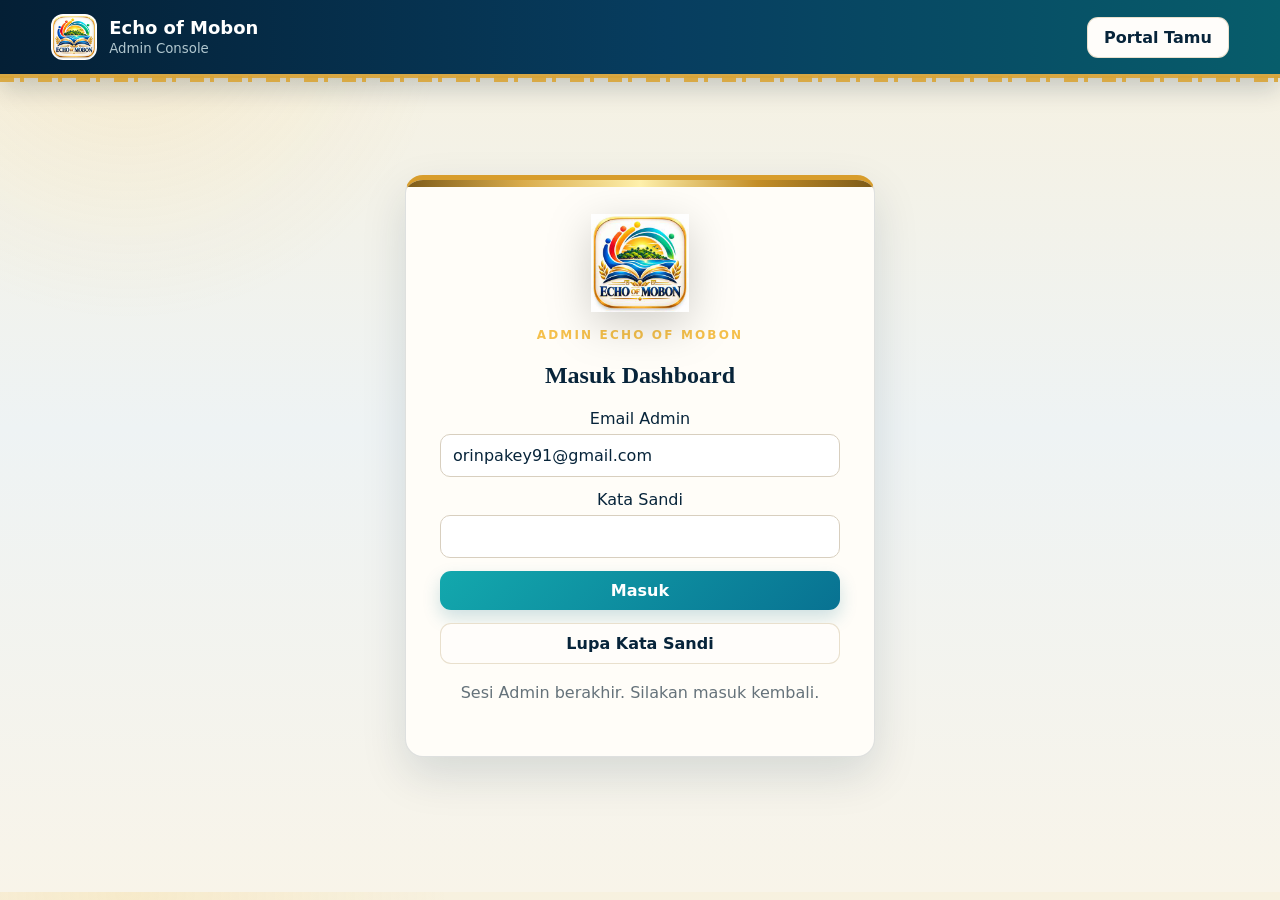
==== admin/index.html @ 7053be10 "Perbarui cache pemilih genre agar langsung berlaku setelah perbaikan proses Simpan Buku" ====
<!doctype html><html lang="id"><head><meta charset="utf-8"><meta name="viewport" content="width=device-width,initial-scale=1"><title>Admin — Echo of Mobon</title><link rel="icon" href="../assets/echo-of-mobon-logo.jpg"><link rel="stylesheet" href="../assets/style.css"><link rel="stylesheet" href="assets/admin.css?v=20261102-1"><link rel="stylesheet" href="../assets/theme-original.css?v=20261101-9"><link rel="stylesheet" href="assets/admin-fresh.css?v=20261102-1"><link rel="stylesheet" href="../assets/member-card-v2.css?v=20261102-1"><link rel="stylesheet" href="assets/operations-v2.css?v=20261102-1"><link rel="stylesheet" href="assets/admin-v3.css?v=20261105-8"><link rel="stylesheet" href="assets/library-settings-v1.css?v=20261107-2"><link rel="stylesheet" href="assets/duplicate-book-guard-v1.css?v=20261107-1"><link rel="stylesheet" href="assets/multi-genre-v1.css?v=20261108-genre1"><link rel="stylesheet" href="assets/full-book-editor-v1.css?v=20261107-1"><link rel="stylesheet" href="../assets/rack-position-v1.css?v=20261107-2"></head><body class="admin-page"><header class="topbar"><a class="brand" href="../"><img src="../assets/echo-of-mobon-logo.jpg"><div><strong>Echo of Mobon</strong><small>Admin Console</small></div></a><nav><a class="btn ghost" href="../">Portal Tamu</a><button id="logoutBtn" class="btn danger hidden">Keluar</button></nav></header><main class="container admin-main"><section id="loginCard" class="card admin-login"><img src="../assets/echo-of-mobon-logo.jpg" class="admin-login-logo"><div class="kicker gold">ADMIN ECHO OF MOBON</div><h1>Masuk Dashboard</h1><form id="loginForm" class="form"><label>Email Admin<input id="adminEmail" type="email" value="orinpakey91@gmail.com" required></label><label>Kata Sandi<input id="adminPassword" type="password" required autocomplete="current-password"></label><button class="btn primary">Masuk</button><button id="forgotPasswordBtn" class="btn ghost" type="button">Lupa Kata Sandi</button></form><p id="loginStatus" class="muted"></p></section><section id="adminApp" class="hidden"><div class="admin-head"><div><div class="kicker gold">DASHBOARD</div><h1>Echo of Mobon</h1><p class="muted">Kelola koleksi, anggota, buku tamu, peminjaman, denda, dan pengaturan aplikasi.</p></div><button id="refreshBtn" class="btn">Muat Ulang</button></div><div class="stats"><article class="card"><span>Buku Fisik</span><b id="statBooks">0</b></article><article class="card"><span>Buku Digital</span><b id="statDigital">0</b></article><article class="card"><span>Anggota</span><b id="statMembers">0</b></article><article class="card"><span>Buku Tamu</span><b id="statVisitors">0</b></article><article class="card"><span>Permohonan</span><b id="statRequests">0</b></article></div><div class="admin-tabs"><button class="tab active" data-tab="books">Buku Fisik</button><button class="tab" data-tab="digital">Buku Digital</button><button class="tab" data-tab="members">Anggota</button><button class="tab" data-tab="visitors">Buku Tamu</button><button class="tab" data-tab="requests">Peminjaman & Denda</button><button class="tab" data-tab="settings">Pengaturan</button></div><section id="tab-books" class="tab-panel"><div class="panel-head"><h2>Koleksi Buku Fisik</h2><button id="addBookBtn" class="btn primary">+ Tambah Buku</button></div><div id="booksTable" class="table-wrap"></div></section><section id="tab-digital" class="tab-panel hidden"><div class="panel-head"><h2>Buku Digital</h2><button id="addDigitalBtn" class="btn primary">+ Tambah Buku Digital</button></div><div id="digitalTable" class="table-wrap"></div></section><section id="tab-members" class="tab-panel hidden"><div class="panel-head"><h2>Data Anggota</h2></div><div id="membersTable" class="table-wrap"></div></section><section id="tab-visitors" class="tab-panel hidden"><div class="panel-head"><h2>Buku Tamu</h2></div><div id="visitorsTable" class="table-wrap"></div></section><section id="tab-requests" class="tab-panel hidden"><div class="panel-head"><h2>Permohonan, Peminjaman & Denda</h2></div><div id="requestsTable" class="table-wrap"></div></section><section id="tab-settings" class="tab-panel hidden"><div class="panel-head"><div><h2>Pengaturan Aplikasi</h2><p class="muted">Perubahan disimpan langsung ke database Echo of Mobon.</p></div></div><form id="settingsForm" class="form card" style="max-width:900px"><div class="grid2"><label>Nama Pengelola<input id="setInstitution" type="text"></label><label>Nomor Admin / WhatsApp<input id="setAdminPhone" type="text"></label></div><div class="grid2"><label>Lama Peminjaman Standar (hari)<input id="setLoanDays" type="number" min="1"></label><label>Denda Keterlambatan per Hari (Rp)<input id="setDailyFine" type="number" min="0"></label></div><label>Biaya Pengantaran (Rp)<input id="setDeliveryFee" type="number" min="0"></label><div class="grid2"><label>Kategori Buku <small class="muted">Satu kategori per baris</small><textarea id="setCategories" rows="10"></textarea></label><label>Genre Buku <small class="muted">Satu genre per baris</small><textarea id="setGenres" rows="10"></textarea></label></div><button class="btn primary" type="submit">Simpan Pengaturan</button><span id="settingsStatus" class="muted"></span></form></section></section></main><dialog id="bookDialog"><form id="bookForm" class="modal"><button class="close" type="button" data-close="bookDialog" aria-label="Tutup">×</button><h2>Tambah Buku Fisik</h2><p class="muted">📚 Sistem memeriksa buku yang sudah tersimpan agar tidak tercatat dua kali. Foto sampul, judul, atau ISBN akan dibandingkan otomatis.</p><div class="form"><section id="smartBookFormPanel" class="smart-intake-card" aria-label="Tambah foto buku untuk cek data otomatis"><div class="smart-intake-head"><div><b>📸 Tambah Foto Buku — Cek Data Otomatis</b><small>Foto sampul depan agar tulisan terbaca, atau foto barcode ISBN di belakang buku agar data lebih lengkap. Cukup foto satu kali: cover langsung muncul dan foto yang sama otomatis dibaca untuk judul, kategori, genre, dan ISBN jika dikenali. Jika teks masih samar, gunakan tombol Baca Ulang Foto Ini tanpa memotret kembali.</small></div></div><div class="smart-photo-actions"><label id="smartBookCameraBtn" class="btn primary smart-photo-trigger" for="smartBookPhoto">📸 Ambil Foto Buku<input id="smartBookPhoto" type="file" accept="image/*" capture="environment" aria-label="Foto buku dengan kamera"></label><label id="smartBookGalleryBtn" class="btn ghost smart-photo-trigger" for="smartBookGallery">🖼️ Pilih Foto dari Galeri<input id="smartBookGallery" type="file" accept="image/*" aria-label="Pilih foto buku dari galeri"></label></div><div class="smart-barcode-row"><div><label class="btn ghost" for="smartBookBarcodePhoto">▦ Foto Barcode / ISBN Belakang<input id="smartBookBarcodePhoto" type="file" accept="image/*" capture="environment" aria-label="Foto barcode ISBN di bagian belakang buku"></label></div><small>Opsional. Gunakan foto sampul depan untuk cover dan judul, lalu foto ISBN belakang untuk mengenali data penulis, penerbit, dan tahun terbit lebih akurat. Tidak perlu mengetik.</small><span id="smartBarcodeStatus" role="status" aria-live="polite">Siap membaca foto ISBN.</span></div><div class="smart-photo-preview-row"><img id="bookCoverPreview" class="smart-cover-preview hidden" alt="Foto sampul yang dipilih"><div><strong>Foto sampul buku fisik</strong><small>Sekali foto: langsung menjadi cover dan dibaca otomatis untuk mengisi data buku.</small><button id="smartBookRetry" class="btn ghost smart-retry-photo hidden" type="button" disabled>🔄 Baca Ulang Foto Ini — Tanpa Foto Lagi</button></div></div><div class="smart-intake-grid"><label>Atau masukkan ISBN (opsional)<input id="smartBookIsbn" type="text" inputmode="numeric" placeholder="Ketik ISBN 10 atau 13 digit → isi otomatis" autocomplete="off" aria-describedby="smartBookStatus"></label><div class="smart-intake-lookup"><button id="smartBookLookup" type="button" class="btn ghost">🔍 Cari Data ISBN</button></div></div><div id="smartBookStatus" class="smart-photo-status" role="status" aria-live="polite">Pilih foto di atas untuk mengisi kolom data buku secara otomatis.</div><div id="smartBookResult" class="smart-book-result hidden" aria-live="polite"></div><input type="hidden" id="bookCoverUrl"></section><label>Judul<input id="bookTitle" required placeholder="Terisi otomatis setelah foto dikenali"></label><label>Penulis<input id="bookAuthor" placeholder="Terisi otomatis jika ditemukan"></label><div class="grid2"><label>Penerbit<input id="bookPublisher" placeholder="Otomatis jika ditemukan"></label><label>Tahun Terbit<input id="bookYear" type="number" min="1000" max="2100" placeholder="Otomatis jika ditemukan"></label></div><div class="grid2"><label>ISBN<input id="bookIsbn" autocomplete="off" placeholder="Otomatis dari barcode / teks"></label><label>Kategori Buku (otomatis, bisa diubah)<select id="bookCategory"></select></label></div><div class="grid2"><label>Tingkat Pembaca<select id="bookLevel"></select></label><label>Jumlah Buku<input id="bookQty" type="number" min="1" value="1" required></label></div><label>Nomor Rak<input id="bookRack" type="number" min="1" value="1" placeholder="1"></label><label>Deskripsi<textarea id="bookDescription" placeholder="Terisi bila tersedia di database buku"></textarea></label><button class="btn primary" type="submit">Simpan Buku Fisik</button></div></form></dialog><dialog id="digitalDialog"><form id="digitalForm" class="modal"><button class="close" type="button" data-close="digitalDialog">×</button><h2>Tambah Buku Digital</h2><div class="form"><label>Judul<input id="digitalTitle" required></label><label>Penulis<input id="digitalAuthor"></label><label>Kategori<select id="digitalCategory"></select></label><label>Sinopsis / Ringkasan isi buku (opsional, membantu rekomendasi genre)<textarea id="digitalSummary" rows="3" placeholder="Ceritakan tema atau isi singkat agar genre lebih tepat"></textarea></label><label>Cover<input id="digitalCover" type="file" accept="image/*"></label><label>PDF<input id="digitalPdf" type="file" accept="application/pdf"></label><label>Atau URL Legal<input id="digitalUrl" type="url" placeholder="https://..."></label><label>Status Hak Cipta<select id="digitalCopyright"><option>Original</option><option>Public Domain</option><option>Licensed</option><option>Other</option></select></label><button class="btn primary">Simpan Buku Digital</button><p class="muted">PDF maksimal 50 MB.</p></div></form></dialog><script src="../assets/qrcode-mini.js"></script><script src="../assets/supabase-online.js?v=20261105-auth1"></script><script src="../assets/rack-sequence-v1.js?v=20261107-1"></script><script src="../assets/book-metadata.js?v=20261105-5"></script><script src="../assets/book-classifier-v1.js?v=20261107-multi2"></script><script src="../assets/book-cover-reader-v2.js?v=20261105-1"></script><script src="../assets/member-card-v2.js?v=20261102-1"></script><script src="assets/admin.js?v=20261107-fulledit1"></script><script src="assets/password-reset.js?v=20261101-2"></script><script src="assets/category-manager.js?v=20261107-1"></script><script src="assets/form-enhancer.js?v=20261108-genre1"></script><script src="assets/operations-v2.js?v=20261105-2"></script><script src="assets/admin-cover-lazy-v1.js?v=20261107-2"></script><script src="assets/member-extra.js?v=20261102-1"></script><script src="assets/smart-book-intake.js?v=20261105-12"></script><script src="assets/book-precise-read-v1.js?v=20261105-3"></script><script src="assets/physical-barcode-v1.js?v=20261107-1"></script><script src="assets/auto-taxonomy-v2.js?v=20261107-multi2"></script><script src="assets/duplicate-book-guard-v1.js?v=20261107-1"></script><script src="assets/multi-genre-v1.js?v=20261108-genre2"></script><script src="assets/rack-next-preview-v1.js?v=20261107-1"></script><script src="assets/full-book-editor-v1.js?v=20261107-3"></script><script src="assets/admin-v3.js?v=20261102-1"></script><script src="assets/eom-exam-admin-v1.js?v=20261104-2"></script></body></html>
---- assets/style.css ----
:root{--bg:#0f1720;--panel:#17212b;--panel2:#1f2c38;--text:#eef3f7;--muted:#a9b6c2;--gold:#d7b56d;--line:#30404e;--green:#2f8f6b;--red:#c95858}*{box-sizing:border-box}html{scroll-behavior:smooth}body{margin:0;font-family:Inter,system-ui,-apple-system,Segoe UI,Roboto,Arial,sans-serif;background:linear-gradient(180deg,#0b1117,#111b24 42%,#0d151d);color:var(--text)}a{color:inherit;text-decoration:none}img{max-width:100%;display:block}button,input,select,textarea{font:inherit}.container{width:min(1180px,92%);margin:auto}.topbar{position:sticky;top:0;z-index:30;display:flex;justify-content:space-between;align-items:center;padding:14px 4%;background:rgba(11,17,23,.9);backdrop-filter:blur(14px);border-bottom:1px solid rgba(215,181,109,.18)}.brand{display:flex;align-items:center;gap:12px}.brand img{width:46px;height:46px}.brand strong{display:block;font-size:18px}.brand small{color:var(--gold)}nav{display:flex;gap:8px}.btn{border:1px solid var(--line);border-radius:12px;padding:10px 16px;background:#18232e;color:var(--text);cursor:pointer;transition:.2s}.btn:hover{transform:translateY(-1px);border-color:var(--gold)}.btn.primary{background:linear-gradient(135deg,#c69a47,#e0bf76);color:#111;font-weight:700;border:0}.btn.ghost{background:transparent}.btn.danger{background:#6d2c2c;border-color:#8d3d3d}.btn.large{padding:13px 20px}.guest-hero{padding:72px 0 44px;background:radial-gradient(circle at 20% 20%,rgba(215,181,109,.16),transparent 34%),radial-gradient(circle at 80% 10%,rgba(51,112,137,.22),transparent 28%)}.guest-hero-inner{width:min(1080px,92%);margin:auto;display:grid;grid-template-columns:220px 1fr;gap:38px;align-items:center}.guest-logo{width:210px;filter:drop-shadow(0 15px 40px rgba(0,0,0,.35))}.guest-hero h1{font-size:clamp(42px,7vw,78px);line-height:.95;margin:8px 0 16px}.guest-hero p{color:#c8d1da;font-size:18px;max-width:760px}.slogan{font-family:Georgia,serif;font-style:italic;color:var(--gold)!important}.kicker{font-size:12px;font-weight:800;letter-spacing:.18em;color:#88b9c9}.kicker.gold{color:var(--gold)}.actions{display:flex;gap:10px;flex-wrap:wrap;margin-top:22px}.guest-container{padding-bottom:60px}.card{background:linear-gradient(180deg,rgba(31,44,56,.95),rgba(20,31,41,.95));border:1px solid var(--line);border-radius:18px;padding:20px;box-shadow:0 15px 40px rgba(0,0,0,.16)}.philosophy{display:grid;grid-template-columns:110px 1fr;gap:22px;margin:25px 0}.philo-logo{width:95px}.pillars{display:grid;grid-template-columns:repeat(3,1fr);gap:16px;margin:18px 0 28px}.pillars article{background:#15202a;border:1px solid var(--line);border-radius:16px;padding:20px}.pillars span{font-size:28px;color:var(--gold)}.pillars p,.muted{color:var(--muted)}.member-welcome{background:#17362e;border:1px solid #285d4e;padding:14px 18px;border-radius:14px;margin:15px 0}.section-head{display:flex;justify-content:space-between;align-items:flex-end;gap:16px;margin-top:32px}.section-head h2{margin:5px 0}.filters{display:grid;grid-template-columns:2fr 1fr 1fr;gap:10px;margin:14px 0}.filters input,.filters select,.digital-library-tools input,.digital-library-tools select,.form input,.form select,.form textarea{width:100%;background:#0e1720;border:1px solid var(--line);border-radius:10px;padding:11px 12px;color:var(--text);outline:none}.form textarea{min-height:90px;resize:vertical}.form label{display:grid;gap:6px;color:#dfe6ec}.form{display:grid;gap:13px}.grid2{display:grid;grid-template-columns:1fr 1fr;gap:12px}.book-grid{display:grid;grid-template-columns:repeat(3,1fr);gap:18px}.book-card{background:#151f29;border:1px solid var(--line);border-radius:18px;overflow:hidden}.book-cover{height:260px;background:#0b1218;position:relative;display:grid;place-items:center}.book-cover img{width:100%;height:100%;object-fit:cover}.placeholder{padding:25px;text-align:center;color:var(--gold);font-family:Georgia,serif;font-size:23px}.badge{position:absolute;left:10px;bottom:10px;background:rgba(0,0,0,.7);padding:6px 9px;border-radius:999px;font-size:12px}.book-body{padding:16px}.book-body h3{margin:0 0 6px}.chips{display:flex;gap:6px;flex-wrap:wrap;margin:10px 0}.chip{font-size:11px;padding:5px 8px;border-radius:999px;background:#22313f;border:1px solid #394b5a;color:#d8e1e8}.online-library{margin-top:50px}.digital-library-hero{display:flex;justify-content:space-between;align-items:center;gap:20px;background:linear-gradient(135deg,#1d2f3b,#283d48);border:1px solid #465b67;border-radius:20px;padding:25px}.digital-library-badge{min-width:130px;text-align:center;background:#0e1720;border-radius:16px;padding:15px}.digital-library-badge b{display:block;font-size:34px;color:var(--gold)}.digital-library-badge span{font-size:12px;color:var(--muted)}.digital-library-tools{display:grid;grid-template-columns:2fr 1fr;gap:10px;margin:14px 0}.bookshelf-frame{background:#111820;border:1px solid #3b2c1c;border-radius:18px;overflow:hidden}.bookshelf-top{padding:12px 16px;background:linear-gradient(#6f4d2c,#4e321b);display:flex;justify-content:space-between;color:#f3d8ae}.shelf-row{padding:18px 16px 0}.shelf-books{display:grid;grid-template-columns:repeat(5,1fr);gap:16px;align-items:end}.shelf-book{cursor:pointer}.book-object{position:relative}.digital-book-cover,.auto-book-cover{width:100%;aspect-ratio:2/3;border-radius:6px 9px 9px 6px;box-shadow:6px 9px 15px rgba(0,0,0,.35)}.digital-book-cover{object-fit:cover}.auto-book-cover{background:linear-gradient(160deg,var(--c1),var(--c2));padding:16px;display:flex;flex-direction:column;justify-content:space-between;color:white;border:2px solid color-mix(in srgb,var(--gold) 60%,transparent)}.auto-book-cover strong{font-family:Georgia,serif;font-size:18px}.auto-book-cover small{opacity:.8}.auto-brand{font-size:9px;letter-spacing:.15em;color:var(--gold)}.book-ribbon{position:absolute;z-index:2;right:-4px;top:10px;background:var(--gold);color:#111;padding:4px 7px;font-size:9px;font-weight:800}.shelf-book-meta{padding-top:10px}.shelf-book-meta h3{font-size:14px;margin:0 0 4px}.shelf-book-meta p,.book-meta-mini{font-size:12px;color:var(--muted);margin:0 0 5px}.shelf-read-btn{width:100%;margin-top:8px;padding:8px}.wood-shelf{height:18px;margin:14px -16px 0;background:linear-gradient(#8a5c2e,#5a3519);box-shadow:0 8px 14px rgba(0,0,0,.35)}dialog{border:0;padding:0;background:transparent;color:var(--text);max-width:min(760px,94vw)}dialog::backdrop{background:rgba(0,0,0,.72);backdrop-filter:blur(4px)}.modal{position:relative;background:#14202a;border:1px solid var(--line);border-radius:18px;padding:22px;min-width:min(560px,90vw)}.close{position:absolute;right:12px;top:10px;background:transparent;color:#fff;border:0;font-size:28px;cursor:pointer}.reader-dialog{max-width:min(1050px,96vw)}.reader-modal{min-width:min(960px,94vw)}.reader-book-head{display:grid;grid-template-columns:140px 1fr;gap:20px}.reader-screen{margin-top:18px;background:white;border-radius:12px;overflow:hidden}.reader-pdf{width:100%;height:70vh;border:0}.reader-content{color:#18202a;background:#fff;padding:30px;min-height:320px;white-space:pre-wrap;line-height:1.8}.reader-large{font-size:20px}.member-card{background:#f4efe5;color:#17202a;border-radius:16px;padding:16px}.member-card-head{display:flex;align-items:center;gap:10px;border-bottom:2px solid #b58a3c;padding-bottom:10px}.member-card-head img{width:52px}.member-card-body{display:grid;grid-template-columns:90px 1fr 160px;gap:15px;align-items:center;padding-top:16px}.member-card-photo{width:90px;height:110px;object-fit:cover;border-radius:10px}.member-photo-preview{width:100px;height:120px;object-fit:cover;border-radius:10px}.table-wrap{overflow:auto}.table-wrap table,table{width:100%;border-collapse:collapse;background:#15202a;border-radius:12px;overflow:hidden}th,td{text-align:left;padding:10px;border-bottom:1px solid var(--line);font-size:13px}.hidden{display:none!important}.empty,.digital-empty{text-align:center;color:var(--muted);padding:30px}.digital-empty{display:grid;gap:6px}@media(max-width:900px){.guest-hero-inner{grid-template-columns:1fr;text-align:center}.guest-logo{margin:auto;width:150px}.actions{justify-content:center}.pillars,.book-grid{grid-template-columns:1fr 1fr}.shelf-books{grid-template-columns:repeat(3,1fr)}.filters{grid-template-columns:1fr}.reader-book-head{grid-template-columns:100px 1fr}}@media(max-width:620px){.topbar{padding:10px 4%}.brand small{display:none}.guest-hero{padding-top:45px}.guest-hero h1{font-size:44px}.philosophy{grid-template-columns:1fr}.philo-logo{display:none}.pillars,.book-grid,.digital-library-tools,.grid2{grid-template-columns:1fr}.shelf-books{grid-template-columns:repeat(2,1fr)}.bookshelf-top small{display:none}.digital-library-hero{align-items:flex-start}.modal{min-width:92vw;padding:18px}.reader-modal{min-width:94vw}.reader-book-head{grid-template-columns:1fr}.reader-cover-wrap{max-width:150px}.member-card-body{grid-template-columns:70px 1fr}.member-card-body canvas{grid-column:1/-1;margin:auto}}
---- admin/assets/admin.css ----
.admin-main{padding:42px 0 80px}.admin-login{width:min(470px,94%);margin:55px auto;text-align:center;padding:34px!important;position:relative;overflow:hidden}.admin-login:before{content:"";position:absolute;inset:0 0 auto;height:7px;background:linear-gradient(90deg,#7d5b19,#d9ac4c,#fff1ad,#c38e28,#7d5b19)}.admin-login-logo{width:98px;margin:0 auto 16px;filter:drop-shadow(0 12px 22px rgba(0,0,0,.18))}.admin-head{display:flex;justify-content:space-between;gap:18px;align-items:flex-end;margin-bottom:22px;padding:26px 28px;border-radius:22px;background:radial-gradient(circle at 92% 10%,rgba(245,192,75,.22),transparent 26%),linear-gradient(135deg,#052843,#0b6070 68%,#07334e);border:1px solid rgba(218,173,76,.45);box-shadow:0 20px 45px rgba(5,40,67,.18);position:relative;overflow:hidden}.admin-head:after{content:"ΜΟΒΟΝ • ECHO • LITERASI";position:absolute;right:22px;bottom:9px;font:600 9px/1 Georgia,serif;letter-spacing:.28em;color:rgba(255,231,164,.38)}.admin-head h1{margin:5px 0;color:#fff;font-size:clamp(2rem,4vw,3.2rem)}.admin-head p{color:#d8e5e9}.admin-head .kicker{letter-spacing:.18em}.admin-head .btn{box-shadow:0 8px 20px rgba(0,0,0,.18)}.stats{display:grid;grid-template-columns:repeat(5,1fr);gap:14px;margin:18px 0 24px}.admin-page .stats article.card{display:grid;gap:8px;padding:18px 18px 17px!important;border-radius:18px!important;border:1px solid rgba(188,141,45,.28)!important;position:relative;overflow:hidden;background:linear-gradient(180deg,#fffefa,#fff8e8)!important;box-shadow:0 14px 32px rgba(5,40,67,.09)!important}.admin-page .stats article.card:before{content:"";position:absolute;left:0;top:0;bottom:0;width:4px;background:linear-gradient(#f0cc75,#9d6c17)}.stats span{color:#6b7479;font-size:12px;text-transform:uppercase;letter-spacing:.08em}.admin-page .stats b{font-size:34px;color:#8a641d!important;font-family:Georgia,"Times New Roman",serif}.admin-page .admin-tabs{display:flex;gap:9px;flex-wrap:wrap;margin:27px 0 18px;padding:12px;background:linear-gradient(180deg,#fffef9,#f6edda);border:1px solid rgba(160,114,27,.2)!important;border-radius:18px;box-shadow:0 10px 28px rgba(5,40,67,.07)}.admin-page .admin-tabs .tab{border:1px solid rgba(8,65,94,.13)!important;background:#fff!important;color:#274554!important;padding:11px 16px;border-radius:12px;cursor:pointer;font-weight:800;transition:.2s ease}.admin-page .admin-tabs .tab:hover{transform:translateY(-1px);border-color:#c99a3f!important;box-shadow:0 7px 16px rgba(169,119,27,.12)}.admin-page .admin-tabs .tab.active{background:linear-gradient(135deg,#f3d47e,#b57c1d)!important;color:#2a1a00!important;border-color:transparent!important;box-shadow:0 9px 20px rgba(165,113,24,.22)}.admin-page .tab-panel{background:linear-gradient(180deg,#fffefa,#fff)!important;border:1px solid rgba(159,114,30,.22)!important;border-radius:22px;padding:22px;box-shadow:0 16px 38px rgba(5,40,67,.08);position:relative}.admin-page .tab-panel:before{content:"";position:absolute;left:22px;right:22px;top:0;height:3px;background:linear-gradient(90deg,transparent,#d5a74a,#f5db91,#d5a74a,transparent);border-radius:99px}.panel-head{display:flex;justify-content:space-between;align-items:center;gap:12px;margin-bottom:18px}.panel-head h2{margin:0;color:#073b58}.admin-page .panel-head .btn{white-space:nowrap}.admin-page table{border-radius:14px;overflow:hidden;border:1px solid #e6dcc9}.admin-page th{background:linear-gradient(180deg,#efe1bb,#e2c98c)!important;color:#39280d;font-size:12px;text-transform:uppercase;letter-spacing:.04em}.admin-page td{background:#fffefb}.admin-page tr:nth-child(even) td{background:#fcf8ef}.admin-page tr:hover td{background:#fff5d8}.admin-page table button{white-space:nowrap}.admin-page small{color:var(--muted)}.admin-page .btn{transition:.2s ease}.admin-page .btn:hover{transform:translateY(-1px)}.admin-page .btn.primary{background:linear-gradient(135deg,#f0cf73,#b97818)!important;color:#2c1900!important;box-shadow:0 8px 18px rgba(174,119,26,.18)}.admin-page .btn.danger{background:linear-gradient(135deg,#a83e36,#7e2f2b)!important}.admin-page .btn.ghost{background:#fffdfa!important;border:1px solid rgba(145,104,28,.2)!important}.report-actions{display:flex;gap:8px;flex-wrap:wrap}.admin-delete-btn{margin-left:5px}.taxonomy-panel{min-height:420px}.taxonomy-heading{padding-bottom:6px;border-bottom:1px solid #eee2ca}.taxonomy-grid{display:grid;grid-template-columns:1fr 1fr;gap:18px;margin-top:18px}.taxonomy-card{position:relative;overflow:hidden;border:1px solid rgba(162,116,29,.24);border-radius:22px;padding:22px;background:radial-gradient(circle at 100% 0,rgba(227,182,80,.14),transparent 28%),linear-gradient(180deg,#fffdf6,#fff);box-shadow:0 14px 34px rgba(5,40,67,.08)}.taxonomy-card:before{content:"";position:absolute;left:0;right:0;top:0;height:5px;background:linear-gradient(90deg,#614317,#d7aa4d,#f5da8c,#a26f19)}.taxonomy-icon{position:absolute;right:18px;top:10px;font:700 56px/1 Georgia,serif;color:rgba(159,110,22,.11)}.taxonomy-icon.egypt{font-family:serif;font-size:48px}.taxonomy-card-head{display:flex;align-items:center;justify-content:space-between;gap:12px;margin-bottom:14px}.taxonomy-card-head h3{margin:2px 0 0;color:#073b58;font-size:23px}.taxonomy-card-head b{display:grid;place-items:center;min-width:46px;height:46px;border-radius:50%;background:#073b58;color:#f5d47d;font:700 18px Georgia,serif;border:2px solid #d5aa50}.eyebrow{font-size:10px;letter-spacing:.18em;color:#9b6d1b;font-weight:900}.taxonomy-add{display:grid;grid-template-columns:1fr auto;gap:9px;margin:12px 0}.taxonomy-add input{min-width:0;background:#fff;border:1px solid #d9cfbc;border-radius:11px;padding:11px 12px;color:#102f40}.taxonomy-note{font-size:12px;color:#6b7479;margin:5px 0 13px}.taxonomy-list{display:grid;gap:8px;max-height:430px;overflow:auto;padding-right:3px}.taxonomy-item{display:flex;justify-content:space-between;align-items:center;gap:10px;border:1px solid #ece2d0;background:#fffaf0;border-radius:12px;padding:10px 11px}.taxonomy-item span{display:flex;align-items:center;gap:9px;font-weight:700;color:#244454}.taxonomy-item i{display:inline-grid;place-items:center;width:28px;height:28px;border-radius:8px;background:#073b58;color:#f0cf73;font-style:normal;font-size:10px}.taxonomy-remove{width:31px;height:31px;border-radius:50%;border:1px solid #e1b9b4;background:#fff;color:#9a3933;font-size:20px;line-height:1;cursor:pointer}.taxonomy-remove:hover{background:#9a3933;color:#fff}.taxonomy-empty{padding:20px;border:1px dashed #d7cab2;border-radius:12px;color:#7a817f;text-align:center}.taxonomy-status{margin-top:15px;padding:11px 14px;border-radius:12px;background:#f8f0de;color:#6d4b11;font-size:13px}.admin-page dialog .modal{border:1px solid rgba(168,119,27,.28)!important;border-top:6px solid #c18a2b!important;border-radius:20px!important}.admin-page .form input,.admin-page .form select,.admin-page .form textarea{border-radius:10px;border-color:#d8cfbf}.admin-page .form input:focus,.admin-page .form select:focus,.admin-page .form textarea:focus{outline:2px solid rgba(211,165,68,.25);border-color:#c59334}@media(max-width:980px){.stats{grid-template-columns:repeat(3,1fr)}.taxonomy-grid{grid-template-columns:1fr}}@media(max-width:850px){.stats{grid-template-columns:repeat(2,1fr)}.admin-head{align-items:flex-start;flex-direction:column}.admin-head:after{display:none}}@media(max-width:620px){.taxonomy-add{grid-template-columns:1fr}.taxonomy-add .btn{width:100%}.report-actions{width:100%}.report-actions .btn{flex:1}.admin-page .admin-tabs{padding:9px}.admin-page .admin-tabs .tab{flex:1 1 44%;text-align:center}.taxonomy-card{padding:18px}}@media(max-width:520px){.stats{grid-template-columns:1fr 1fr}.stats b{font-size:26px}.admin-page .tab-panel{padding:14px}.panel-head{align-items:flex-start;flex-direction:column}.admin-head{padding:21px}.admin-page .admin-tabs .tab{font-size:12px;padding:10px}.taxonomy-card-head h3{font-size:20px}}
---- assets/theme-original.css ----
:root{--ink:#07243a;--navy:#063663;--teal:#0f8f97;--gold:#d89d2c;--gold2:#f5c04b;--paper:#fffdf8;--cream:#f6efe1;--line:rgba(7,36,58,.13);--muted:#65727a;--red:#9c4038;--shadow:0 18px 45px rgba(7,36,58,.13)}
*{box-sizing:border-box}body{background:linear-gradient(180deg,#fff,#f5efe1);color:var(--ink);font-family:Inter,system-ui,-apple-system,"Segoe UI",sans-serif}h1,h2,h3{font-family:Georgia,"Times New Roman",serif}p{color:#42535e;line-height:1.62}
.topbar{background:rgba(6,54,99,.97);color:#fff;box-shadow:0 6px 20px rgba(0,0,0,.08);border-bottom:0}.topbar.floating{position:absolute;width:100%;background:linear-gradient(180deg,rgba(5,40,67,.94),rgba(5,40,67,.55),transparent);box-shadow:none;border-bottom:0}.brand img{border-radius:12px;border:1px solid rgba(255,255,255,.4);object-fit:cover}.brand small{color:#fff;opacity:.8}.btn{border:0;border-radius:11px;font-weight:800}.btn.primary{background:linear-gradient(135deg,var(--gold2),var(--gold));color:#2c1b00}.btn.ghost{background:rgba(255,255,255,.9);border:1px solid var(--line);color:var(--ink)}.btn.danger{background:var(--red);color:#fff}.kicker{color:var(--teal)}.kicker.gold{color:var(--gold2)}
.guest-hero{min-height:610px;background:radial-gradient(circle at 50% 18%,rgba(245,192,75,.27),transparent 23%),linear-gradient(180deg,#0b6070,#052843);display:grid;place-items:center;color:#fff;padding:110px 20px 55px}.guest-hero-inner{width:min(1050px,100%);grid-template-columns:340px 1fr;gap:40px}.guest-logo{width:100%;border-radius:30px;filter:none;box-shadow:0 25px 70px rgba(0,0,0,.3)}.guest-hero h1{font-size:clamp(3rem,7vw,6rem);margin:5px 0;line-height:.95}.guest-hero p:not(.slogan){color:#dce9ee}.slogan{color:var(--gold2)!important}.guest-container{margin-top:-35px;position:relative;padding-bottom:70px}
.card{background:rgba(255,253,248,.97);border:1px solid var(--line);border-radius:18px;box-shadow:var(--shadow);color:var(--ink)}.philosophy{grid-template-columns:170px 1fr;gap:24px;padding:27px;margin:25px 0}.philo-logo{width:100%;border-radius:20px}.pillars{gap:12px}.pillars article{background:var(--navy);color:#fff;border:0;border-radius:15px;padding:20px}.pillars span,.pillars h3{color:var(--gold2)}.pillars p{color:#d8e4e7}.member-welcome{background:#eaf7f5;border:1px solid #b9ded8;color:var(--ink)}
.filters{background:rgba(255,253,248,.97);padding:11px}.filters input,.filters select,.digital-library-tools input,.digital-library-tools select,.form input,.form select,.form textarea{background:#fff;border:1px solid #cbd4d7;color:var(--ink)}.form label{color:var(--ink)}
.book-grid{grid-template-columns:repeat(4,1fr);gap:13px}.book-card{background:#fff;border:1px solid var(--line);border-radius:15px}.book-cover{background:linear-gradient(135deg,#0b6070,#052843)}.placeholder{color:var(--gold2)}.badge{background:rgba(5,40,67,.88);color:#fff}.book-body{color:var(--ink)}.book-body p{color:#42535e}.chip{background:#efe8da;border:0;color:var(--ink)}
.digital-library-section{margin-top:56px}.digital-library-hero{padding:28px 30px;border-radius:24px 24px 0 0;background:radial-gradient(circle at 88% 18%,rgba(214,169,65,.24),transparent 24%),linear-gradient(135deg,#062b47,#0b6070 70%,#07334e);color:#fff;border:1px solid rgba(255,255,255,.08)}.digital-library-hero h2{color:#fff}.digital-library-hero p{color:#dcebed}.digital-library-badge{background:rgba(255,255,255,.08);border:1px solid rgba(255,255,255,.2)}.digital-library-badge b{color:#efca6c}.digital-library-badge span{color:#fff}.digital-library-tools{padding:14px 18px;background:#eef4f4;border-left:1px solid #d9e4e5;border-right:1px solid #d9e4e5;margin:0}.bookshelf-frame{padding:26px 18px 28px;border-radius:0 0 24px 24px;background:linear-gradient(rgba(12,30,37,.86),rgba(12,30,37,.9)),repeating-linear-gradient(90deg,#6b3f1e 0 44px,#82532c 44px 88px);box-shadow:0 24px 50px rgba(5,40,67,.16)}.bookshelf-top{padding:0 8px 18px;background:transparent;color:#f5d783}.bookshelf-top small{color:#c9d6d8}.shelf-books{grid-template-columns:repeat(5,minmax(0,1fr));gap:20px;padding:6px 14px 16px}.digital-book-cover,.auto-book-cover{border-radius:5px 10px 10px 5px;box-shadow:-7px 9px 0 rgba(0,0,0,.23),0 18px 28px rgba(0,0,0,.32),inset 1px 0 rgba(255,255,255,.45)}.shelf-book-meta h3{color:#fff}.shelf-book-meta p{color:#cbd8da}.book-meta-mini{color:#9fb2b5}.shelf-read-btn{color:#062b47!important;background:#efca6c!important;border-color:#efca6c!important}.wood-shelf{height:18px;background:linear-gradient(#a4733e,#6d431f 45%,#4d2c13 55%,#774b26);box-shadow:0 8px 0 #35200f,0 17px 22px rgba(0,0,0,.4),inset 0 2px rgba(255,255,255,.18)}
dialog{color:var(--ink)}dialog::backdrop{background:rgba(0,20,34,.65);backdrop-filter:blur(3px)}.modal{background:var(--paper);border:0;color:var(--ink);box-shadow:0 30px 90px rgba(0,0,0,.3)}.close{background:#eee5d8;color:var(--ink);border-radius:50%}.reader-book-head{background:radial-gradient(circle at 90% 10%,rgba(239,202,108,.18),transparent 25%),linear-gradient(135deg,#052843,#0b6070);color:#fff}.reader-book-info h2{color:#fff}.reader-book-info p{color:#d8e5e6}.reader-screen{background:#e9eef0}.reader-content{background:#fff;color:#293940}.member-card{background:#fffdf8;color:var(--ink)}.table-wrap table,table{background:#fff;color:var(--ink)}th{background:#f2eadb}th,td{border-bottom:1px solid var(--line)}
.admin-page{background:linear-gradient(180deg,#eef3f6,#f8f4e9);color:var(--ink)}.admin-page .topbar{background:linear-gradient(90deg,#052843,#0b6070)}.admin-page .card{background:#fffdf8;color:var(--ink)}.admin-page .admin-login{border-top:5px solid var(--gold)}.admin-page .stats .card{background:#fff}.admin-page .stats .card b{color:var(--teal)}.admin-page .admin-tabs{border-bottom:1px solid var(--line)}.admin-page .tab{color:#65727a;background:transparent}.admin-page .tab.active{color:var(--ink);border-color:var(--gold);background:#fff8e9}.admin-page table{background:#fff}.admin-page th{background:#f2eadb}.admin-page .modal{background:#fffdf8}
.brand img,.guest-logo,.philo-logo,.admin-login-logo,.member-card-head img{content:normal!important;object-fit:contain!important;background:#fff!important}

/* Gold Classic: aksen Yunani/Mesir */
.admin-page{background:radial-gradient(circle at 10% 0,rgba(245,192,75,.14),transparent 22%),linear-gradient(180deg,#f7f1df,#eef3f4 48%,#f8f4e9)}
.admin-page .topbar{position:relative;background:linear-gradient(100deg,#031f35,#063663 45%,#0b6070);border-bottom:3px solid #d8a437;box-shadow:0 10px 26px rgba(3,31,53,.2)}
.admin-page .topbar:after{content:"";position:absolute;left:0;right:0;bottom:-8px;height:6px;background:repeating-linear-gradient(90deg,#d8a437 0 14px,transparent 14px 20px,#d8a437 20px 24px,transparent 24px 38px);opacity:.9}
.admin-page .admin-head h1{color:#063663;text-shadow:0 1px 0 #fff}
.admin-page .stats{grid-template-columns:repeat(5,minmax(0,1fr))}
.admin-page .stats .card{position:relative;overflow:hidden;border:1px solid rgba(190,139,39,.45);box-shadow:0 12px 28px rgba(7,36,58,.09);background:linear-gradient(145deg,#fffdf8,#f7ecd0)}
.admin-page .stats .card:before{content:"";position:absolute;inset:0 0 auto;height:4px;background:linear-gradient(90deg,#9b6815,#f3cc68,#9b6815)}
.admin-page .stats .card b{color:#a36e16}
.admin-page .admin-tabs{padding:10px;border:1px solid rgba(190,139,39,.28);border-radius:16px;background:rgba(255,253,248,.72)}
.admin-page .tab{border:1px solid transparent;color:#385266}
.admin-page .tab.active{background:linear-gradient(135deg,#fff4cf,#e8bd55);color:#392600;border-color:#bd8b27;box-shadow:0 6px 16px rgba(175,122,21,.2)}
.admin-page .tab-panel{position:relative;border:1px solid rgba(186,133,35,.4);box-shadow:0 18px 42px rgba(7,36,58,.09);background:linear-gradient(180deg,#fffdf8,#fffaf0)}
.admin-page .tab-panel:before{content:"◇  ECHO OF MOBON  ◇";display:block;text-align:center;letter-spacing:.24em;font:700 10px Georgia,serif;color:#a67821;border-bottom:1px solid rgba(184,134,40,.25);padding-bottom:10px;margin-bottom:12px}
.admin-page .panel-head h2{color:#063663}
.admin-page th{background:linear-gradient(180deg,#efe0b8,#e6d39e);color:#332409;border-bottom:2px solid #bd8b27}
.admin-page td{background:rgba(255,255,255,.72)}
.admin-page tr:hover td{background:#fff6dc}
.admin-page .btn:not(.danger):not(.ghost){background:linear-gradient(135deg,#f6ce68,#c88d20);color:#2c1b00;box-shadow:0 4px 10px rgba(151,99,11,.18)}
.admin-page .btn.danger{background:linear-gradient(135deg,#b84e44,#86362f);box-shadow:0 4px 10px rgba(120,45,38,.16)}
.report-actions{display:flex;gap:8px;flex-wrap:wrap;margin-left:auto}.report-actions .btn{min-width:92px}.report-pdf:before{content:"PDF · "}.report-print:before{content:"⎙ · "}.admin-delete-btn{margin-left:4px}

/* Rak digital dibuat lebih terbaca */
.bookshelf-frame{border:1px solid rgba(239,202,108,.5);box-shadow:0 28px 60px rgba(4,31,47,.24),inset 0 0 0 2px rgba(239,202,108,.08)}
.bookshelf-top{font-family:Georgia,"Times New Roman",serif;letter-spacing:.14em;font-weight:700}
.shelf-books{align-items:stretch;gap:18px}
.shelf-book{display:flex;flex-direction:column;min-width:0;padding:12px;border:1px solid rgba(239,202,108,.48);border-radius:14px;background:linear-gradient(180deg,rgba(255,253,248,.98),rgba(246,239,225,.97));box-shadow:0 12px 24px rgba(0,0,0,.24);transition:transform .18s ease,box-shadow .18s ease}
.shelf-book:hover{transform:translateY(-4px);box-shadow:0 17px 30px rgba(0,0,0,.3)}
.book-object{min-height:190px;display:flex;align-items:flex-end;justify-content:center;position:relative}
.digital-book-cover,.auto-book-cover{width:100%;max-width:150px;height:210px;object-fit:cover}
.shelf-book-meta{padding:12px 2px 2px;display:flex;flex-direction:column;flex:1}
.shelf-book-meta h3{color:#082e49!important;font-size:1rem;line-height:1.25;margin:0 0 6px;min-height:2.5em;overflow-wrap:anywhere}
.shelf-book-meta p{color:#51606a!important;font-size:.86rem;margin:0 0 6px;min-height:1.3em}
.book-meta-mini{display:flex;flex-wrap:wrap;gap:4px;color:#6c5733!important;font-size:.75rem;line-height:1.35;margin-bottom:10px}
.shelf-read-btn{margin-top:auto;width:100%;font-size:.83rem;padding:9px 8px}
.book-ribbon{z-index:3}

@media(max-width:900px){.guest-hero-inner{grid-template-columns:250px 1fr}.book-grid{grid-template-columns:repeat(2,1fr)}.pillars{grid-template-columns:1fr}.shelf-books{grid-template-columns:repeat(4,minmax(0,1fr))}.admin-page .stats{grid-template-columns:repeat(3,1fr)}}
@media(max-width:700px){.guest-hero-inner,.philosophy{grid-template-columns:1fr}.guest-logo{width:220px;margin:auto}.guest-hero-inner{text-align:center}.filters{grid-template-columns:1fr}.book-grid{grid-template-columns:repeat(2,1fr)}.shelf-books{grid-template-columns:repeat(3,minmax(0,1fr))}.admin-page .stats{grid-template-columns:repeat(2,1fr)}.report-actions{margin-left:0}}
@media(max-width:480px){.book-grid{grid-template-columns:1fr 1fr;gap:8px}.shelf-books{grid-template-columns:repeat(2,minmax(0,1fr));gap:9px;padding-left:5px;padding-right:5px}.digital-library-hero{align-items:flex-start;flex-direction:column;padding:22px}.digital-library-tools{grid-template-columns:1fr}.guest-hero h1{font-size:3rem}.shelf-book{padding:8px}.book-object{min-height:155px}.digital-book-cover,.auto-book-cover{height:165px;max-width:118px}.shelf-book-meta h3{font-size:.9rem}.shelf-book-meta p{font-size:.78rem}.book-meta-mini{font-size:.68rem}.admin-page .stats{grid-template-columns:1fr 1fr}}
---- admin/assets/admin-fresh.css ----
.admin-page .admin-head{background:radial-gradient(circle at 88% 10%,rgba(255,221,119,.22),transparent 24%),radial-gradient(circle at 12% 92%,rgba(24,183,191,.28),transparent 28%),linear-gradient(135deg,#062c4a 0%,#0a5f7f 48%,#0b98a1 100%)!important;border:1px solid rgba(245,199,92,.48)!important;box-shadow:0 22px 48px rgba(4,48,74,.22)!important}.admin-page .admin-head h1{color:#fff!important;-webkit-text-fill-color:#fff!important;background:none!important;background-image:none!important;-webkit-background-clip:initial!important;background-clip:initial!important;-webkit-text-stroke:0!important;text-shadow:none!important;filter:none!important;opacity:1!important}.admin-page .admin-head .kicker{color:#ffd76b!important}.admin-page .admin-head p{color:#edfaff!important}.admin-page .admin-head .btn{background:linear-gradient(135deg,#fff,#f7edd2)!important;color:#073b58!important;border:1px solid rgba(255,221,119,.5)!important}.admin-page .stats article.card:nth-child(1){background:linear-gradient(180deg,#f4ffff,#e8fbfb)!important}.admin-page .stats article.card:nth-child(2){background:linear-gradient(180deg,#f5f9ff,#eaf3ff)!important}.admin-page .stats article.card:nth-child(3){background:linear-gradient(180deg,#fffdf5,#fff5d7)!important}.admin-page .stats article.card:nth-child(4){background:linear-gradient(180deg,#f8f4ff,#f0eaff)!important}.admin-page .stats article.card:nth-child(5){background:linear-gradient(180deg,#fff7f4,#ffebe5)!important}.admin-page .stats article.card:before{background:linear-gradient(#19aeb5,#0d5d83)!important}.admin-page .stats article.card:nth-child(3):before{background:linear-gradient(#ffd56c,#b77b1c)!important}.admin-page .stats b{color:#0a6f86!important}.admin-page .stats article.card:nth-child(3) b{color:#9a6a1d!important}.admin-page .admin-tabs{background:linear-gradient(180deg,#fbffff,#f5f7f8)!important;border-color:rgba(21,124,145,.16)!important}.admin-page .admin-tabs .tab{color:#205066!important;border-color:rgba(13,109,133,.16)!important}.admin-page .admin-tabs .tab:hover{border-color:#18a3ab!important;box-shadow:0 8px 18px rgba(9,133,151,.12)!important}.admin-page .admin-tabs .tab.active{background:linear-gradient(135deg,#0a607e,#11a6aa)!important;color:#fff!important;box-shadow:0 10px 22px rgba(7,111,131,.22)!important}.admin-page .tab-panel{background:linear-gradient(180deg,#ffffff,#fbfcfb)!important;border-color:rgba(18,126,144,.18)!important}.admin-page .tab-panel:before{background:linear-gradient(90deg,transparent,#0ea1aa,#f2c95c,#0ea1aa,transparent)!important}.admin-page .panel-head h2{color:#07526d!important}.admin-page th{background:linear-gradient(180deg,#dff6f5,#cbecea)!important;color:#173d4b!important}.admin-page tr:nth-child(even) td{background:#f8fcfc!important}.admin-page tr:hover td{background:#eefafa!important}.admin-page .btn.primary{background:linear-gradient(135deg,#13a8ad,#087292)!important;color:#fff!important;box-shadow:0 8px 18px rgba(8,111,137,.2)!important}.admin-page .taxonomy-card{background:radial-gradient(circle at 100% 0,rgba(255,210,92,.13),transparent 26%),linear-gradient(180deg,#ffffff,#f7fcfc)!important;border-color:rgba(18,126,144,.18)!important}.admin-page .taxonomy-card:before{background:linear-gradient(90deg,#0a607e,#14a7ab,#f0c95c,#14a7ab,#0a607e)!important}.admin-page .taxonomy-card-head h3{color:#07526d!important}.admin-page .taxonomy-card-head b{background:#07526d!important;color:#ffe08a!important}.admin-page .taxonomy-item{background:#f7fcfc!important;border-color:#d9eeee!important}.admin-page .taxonomy-item i{background:#087292!important;color:#fff3bf!important}.admin-page .taxonomy-status{background:#eaf8f8!important;color:#07526d!important}.admin-page .brand strong{color:#fff!important;-webkit-text-fill-color:#fff!important;text-shadow:none!important}.admin-page .brand small{color:#dceff3!important}.admin-page .topbar{background:linear-gradient(90deg,#041f35,#073d5f 52%,#075d6b)!important;border-bottom:4px solid #d8a743!important}
---- assets/member-card-v2.css ----
.eom-member-card-v2{position:relative;width:min(720px,92vw);aspect-ratio:85.6/54;overflow:hidden;border-radius:24px;background:radial-gradient(circle at 88% 12%,rgba(246,202,105,.18),transparent 23%),linear-gradient(135deg,#041b2f,#07566a 58%,#0b7f86);color:#fff;border:3px solid #d8a743;box-shadow:0 22px 55px rgba(2,28,44,.28);font-family:Inter,system-ui,sans-serif}.eom-card-pattern{position:absolute;left:0;right:0;height:18px;opacity:.86;background:repeating-linear-gradient(90deg,#e1b957 0 14px,transparent 14px 28px),linear-gradient(90deg,#8c5f17,#f3d47d,#8c5f17)}.eom-card-pattern.top{top:0}.eom-card-pattern.bottom{bottom:0;transform:scaleY(-1)}.eom-card-brand{display:grid;grid-template-columns:auto 1fr auto;gap:13px;align-items:center;padding:34px 34px 10px}.eom-card-brand img{width:62px;height:62px;object-fit:contain;border-radius:14px;background:#fff;padding:4px;border:2px solid #f0cf73}.eom-card-brand b{display:block;font-family:Georgia,serif;font-size:24px;letter-spacing:.02em}.eom-card-brand span{display:block;margin-top:3px;font-size:10px;letter-spacing:.18em;color:#f4d982}.eom-card-brand>strong{font-size:13px;letter-spacing:.14em;color:#f3d47d}.eom-card-main{display:grid;grid-template-columns:118px 1fr 145px;gap:18px;align-items:center;padding:10px 34px 34px}.eom-card-photo{height:148px;border-radius:18px;overflow:hidden;border:3px solid #f0cf73;background:#e9dec8;display:grid;place-items:center;color:#07566a;font:700 56px Georgia,serif}.eom-card-photo img{width:100%;height:100%;object-fit:cover}.eom-card-info small{font-size:9px;letter-spacing:.16em;color:#bce8ea}.eom-card-info h3{margin:5px 0 8px;color:#fff;font-size:clamp(21px,3vw,31px);line-height:1.03}.eom-card-number{font-size:18px;font-weight:900;letter-spacing:.05em;color:#f2cf79}.eom-card-info p{margin:7px 0;color:#d8eef0;font-size:13px}.eom-card-info em{display:block;margin-top:15px;color:rgba(255,255,255,.67);font-family:Georgia,serif;font-size:12px}.eom-card-qr{display:grid;place-items:center;gap:6px}.eom-card-qr canvas{width:118px;height:118px;background:#fff;padding:8px;border-radius:14px}.eom-card-qr small{font-size:8px;letter-spacing:.12em;color:#f2d27b}@media(max-width:620px){.eom-member-card-v2{width:96vw;border-radius:18px}.eom-card-brand{padding:27px 20px 8px;grid-template-columns:auto 1fr}.eom-card-brand>strong{grid-column:2}.eom-card-brand img{width:48px;height:48px}.eom-card-brand b{font-size:18px}.eom-card-main{grid-template-columns:84px 1fr 95px;gap:10px;padding:5px 18px 27px}.eom-card-photo{height:106px;border-radius:13px}.eom-card-info h3{font-size:18px}.eom-card-number{font-size:13px}.eom-card-info p,.eom-card-info em{font-size:9px}.eom-card-qr canvas{width:80px;height:80px;padding:5px}.eom-card-pattern{height:12px}}
---- admin/assets/operations-v2.css ----
.admin-cover-preview,.gallery-cover-preview{width:120px;height:160px;object-fit:cover;border-radius:14px;border:2px solid #d9b65c;margin-top:8px;box-shadow:0 10px 24px rgba(4,39,55,.12)}.auto-status-note{padding:10px 12px;border-radius:12px;background:linear-gradient(135deg,#eaf8f3,#fff8df);border:1px solid #cfe5db;color:#145d5b}.member-table-photo{width:52px;height:60px;object-fit:cover;border-radius:10px;border:2px solid #e4c66f;background:#eef3f3;display:grid;place-items:center;font-weight:900;color:#0a6171}.placeholder-photo{font-family:Georgia,serif;font-size:22px}.mini-btn{padding:7px 9px!important;font-size:11px!important;margin:2px}.gallery-admin-panel{min-height:500px}.gallery-admin-summary{display:inline-flex;align-items:center;gap:10px;padding:10px 14px;border:1px solid rgba(13,114,126,.2);background:#edfafa;border-radius:14px;margin-bottom:16px}.gallery-admin-summary b{font:700 26px Georgia,serif;color:#0a6d78}.gallery-admin-summary span{font-size:12px;color:#5e7075}.gallery-admin-list{display:grid;gap:12px}.gallery-admin-card{display:grid;grid-template-columns:95px 1fr auto;gap:14px;align-items:center;padding:13px;border:1px solid #e6dcc8;border-radius:16px;background:linear-gradient(180deg,#fffefa,#fff);box-shadow:0 8px 20px rgba(5,40,67,.05)}.gallery-admin-card>img,.gallery-admin-placeholder{width:95px;height:76px;object-fit:cover;border-radius:12px}.gallery-admin-placeholder{display:grid;place-items:center;background:linear-gradient(135deg,#073b58,#0a7a80);color:#f0cf73;font:700 24px Georgia,serif}.gallery-admin-card h3{margin:4px 0;color:#073b58}.gallery-admin-card p{margin:0;color:#65777d;font-size:12px}.gallery-admin-card small{display:block;margin-top:6px;color:#0a6d78}.gallery-type{font-size:9px;letter-spacing:.12em;font-weight:900;color:#9a6c18}.gallery-admin-actions{display:flex;gap:6px;flex-wrap:wrap}.gallery-form{max-width:760px!important}.publish-toggle{display:flex!important;grid-template-columns:auto 1fr;align-items:center;gap:9px!important;padding:11px 12px;border-radius:12px;background:#eef8f5}.publish-toggle input{width:auto!important}.admin-page #membersTable td:last-child,.admin-page #booksTable td:last-child,.admin-page #digitalTable td:last-child{min-width:190px}@media(max-width:760px){.gallery-admin-card{grid-template-columns:72px 1fr}.gallery-admin-card>img,.gallery-admin-placeholder{width:72px;height:68px}.gallery-admin-actions{grid-column:1/-1}.admin-page #membersTable,.admin-page #booksTable,.admin-page #digitalTable{font-size:12px}}
---- admin/assets/admin-v3.css ----
.smart-intake-card{margin:12px 0 18px;padding:16px;border:1px solid rgba(189,145,64,.28);border-radius:16px;background:linear-gradient(135deg,#fffaf0,#eef5f1)}.smart-intake-head{display:flex;justify-content:space-between;gap:10px;margin-bottom:12px}.smart-intake-head b{font-family:Georgia,"Times New Roman",serif;font-size:1.05rem}.smart-intake-head small{display:block;color:#766f63;margin-top:3px}.smart-intake-grid{display:grid;grid-template-columns:1fr 1fr;gap:10px}.smart-extra-fields{display:grid;gap:10px}.smart-book-result{margin-top:12px;display:flex;gap:12px;align-items:center;padding:10px;border-radius:12px;background:#fff;border:1px solid rgba(23,77,104,.12)}.smart-book-result img{width:56px;height:78px;object-fit:cover;border-radius:7px}.smart-book-result b,.smart-book-result small{display:block}.smart-book-result small{color:#766f63}.smart-cover-preview{width:100px;max-height:145px;object-fit:cover;border-radius:9px;border:1px solid rgba(0,0,0,.12)}.moderation-list{display:grid;gap:10px}.moderation-card{background:#fff;border:1px solid rgba(80,62,40,.14);border-radius:14px;padding:14px}.moderation-card header{display:flex;justify-content:space-between;gap:12px;align-items:flex-start}.moderation-card header strong{font-family:Georgia,"Times New Roman",serif}.moderation-card time{font-size:.76rem;color:#777}.moderation-card p{white-space:pre-wrap;margin:8px 0}.moderation-card .admin-actions{display:flex;gap:7px;flex-wrap:wrap;margin-top:10px}.moderation-card .meta{font-size:.8rem;color:#6e685d}.private-story{border-left:4px solid #35745e;background:linear-gradient(90deg,rgba(53,116,94,.06),#fff)}.privacy-badge{display:inline-flex;padding:3px 8px;border-radius:999px;background:rgba(53,116,94,.1);color:#27614d;font-size:.74rem;font-weight:700}.report-badge{display:inline-flex;padding:3px 8px;border-radius:999px;background:rgba(157,81,63,.1);color:#8b3f31;font-size:.74rem;font-weight:700}@media(max-width:650px){.smart-intake-grid{grid-template-columns:1fr}}
/* Foto Buku Cepat — admin buku fisik */
#tab-books .panel-head{flex-wrap:wrap;gap:10px}
#autoBookPhotoBtn{white-space:normal;text-align:center;min-height:44px;background:#175b65;color:#fff;border-radius:11px;font-weight:750}
.smart-photo-actions{display:flex;flex-wrap:wrap;gap:8px;margin:12px 0}
.smart-photo-actions .btn{min-height:44px;flex:1 1 155px;text-align:center;white-space:normal}
.smart-file-input{position:absolute!important;width:1px!important;height:1px!important;opacity:0!important;pointer-events:none!important;overflow:hidden}
.smart-intake-lookup{display:flex;align-items:end;padding-bottom:2px}
.smart-intake-lookup .btn{width:100%;min-height:44px}
.smart-photo-status{margin-top:12px;padding:12px;border:1px solid #d9e8db;background:#eff7f0;border-radius:12px;line-height:1.45;font-size:.85rem;color:#22564a}
.smart-photo-status.smart-photo-error{color:#9a443e;background:#fff2ee;border-color:#ead1c9}
.smart-intake-card label{font-size:.9rem}
.smart-intake-card input[type=text],.smart-intake-card input[type=number]{width:100%;min-height:43px}
@media(max-width:650px){#autoBookPhotoBtn{width:100%}.smart-photo-actions{display:grid;grid-template-columns:1fr 1fr}.smart-photo-actions .btn{min-height:50px;padding:9px 8px;font-size:.86rem}}
@media(max-width:380px){.smart-photo-actions{grid-template-columns:1fr}}

/* Tambah Foto berada dalam Form Tambah Buku (bukan tombol halaman luar). */
#bookForm .form{display:flex;flex-direction:column;gap:12px}
#bookForm #smartBookFormPanel{order:0;margin:2px 0 12px;border:2px solid #b7d8d0;box-shadow:0 4px 16px rgba(24,87,77,.07);padding:16px}
#bookForm #smartBookFormPanel .smart-photo-actions{display:grid;grid-template-columns:1fr 1fr;gap:9px;margin:12px 0}
#bookForm .smart-photo-trigger{display:flex;align-items:center;justify-content:center;min-height:52px;border-radius:12px;cursor:pointer;position:relative;font-size:.9rem;padding:12px 9px;text-align:center;line-height:1.3}
#bookForm .smart-photo-trigger input[type=file]{position:absolute;width:1px;height:1px;opacity:0;overflow:hidden;pointer-events:none}
#bookForm .smart-photo-trigger:focus-within{outline:3px solid #c99d45;outline-offset:3px}
#bookForm .smart-photo-preview-row{display:flex;gap:12px;align-items:center;border-radius:12px;background:rgba(255,255,255,.76);padding:9px;margin-bottom:10px}
#bookForm .smart-photo-preview-row img{flex:none;width:76px;max-height:105px;object-fit:contain}
#bookForm .smart-photo-preview-row strong,#bookForm .smart-photo-preview-row small{display:block}
#bookForm .smart-photo-preview-row small{font-size:.79rem;color:#665f55;line-height:1.45}
#bookForm .smart-photo-loading{opacity:.75}
#bookForm .smart-photo-loading .smart-photo-trigger{cursor:progress}
#bookForm .smart-intake-lookup{padding-bottom:0}
#bookForm .smart-intake-head b{font-size:1.12rem}
@media(max-width:520px){
#bookForm #smartBookFormPanel .smart-photo-actions{grid-template-columns:1fr}
#bookForm #smartBookFormPanel{padding:12px}
#bookForm .smart-photo-trigger{min-height:52px}
}

#bookForm .smart-ocr-raw{margin-top:12px;border-top:1px solid #e2dfd3;padding-top:9px;font-size:.8rem}
#bookForm .smart-ocr-raw summary{cursor:pointer;font-weight:700;color:#19566b}
#bookForm .smart-ocr-raw pre{white-space:pre-wrap;overflow-wrap:anywhere;max-height:170px;overflow:auto;background:#f5f2e9;border-radius:8px;padding:10px;font-family:inherit;line-height:1.45}
#bookForm .smart-photo-status{min-height:43px}
#bookForm .smart-intake-head small{line-height:1.5}

/* Saran kategori & genre otomatis dari foto/judul. */
#bookForm .smart-auto-label{display:block;margin-top:9px;padding:8px 11px;border-radius:10px;background:#e7f5e9;border:1px solid #bfdec9;color:#225e3e;line-height:1.45;font-size:.82rem}
#bookForm #smartBookFormPanel[data-auto-classification]:not([data-auto-classification=""]) .smart-intake-head b::after{content:"  ✓";color:#187744}
#bookForm select#bookGenre,#bookForm select#bookCategory{min-height:45px}

/* Sekali foto → langsung cover dan pemindaian otomatis, dengan retry dari foto yang sama. */
#bookForm .smart-photo-preview-row{align-items:flex-start;gap:12px}
#bookForm .smart-photo-preview-row>div{flex:1;min-width:0}
#bookForm #bookCoverPreview:not(.hidden){display:block;width:94px;height:132px;max-height:132px;object-fit:contain;background:#fff;border:1px solid #ddd8cf;border-radius:10px;box-shadow:0 2px 9px rgba(35,61,54,.12)}
#bookForm .smart-retry-photo{display:block;margin-top:10px;width:100%;min-height:43px;padding:9px 10px;font-size:.8rem;white-space:normal;line-height:1.35;text-align:center;border:1px solid #89b8b0;background:#e6f5f1;color:#164d4e;border-radius:9px}
#bookForm .smart-retry-photo.hidden{display:none!important}
#bookForm .smart-retry-photo:disabled{opacity:.6;cursor:progress}
#bookForm .smart-photo-status{line-height:1.55}
@media(max-width:390px){#bookForm #bookCoverPreview:not(.hidden){width:76px;height:108px}#bookForm .smart-retry-photo{padding:8px 6px;font-size:.75rem}}

/* OCR buku: tampilkan pilihan judul dan penulis dari satu foto. */
#bookForm .smart-ocr-choice-panel{width:100%;display:flex;flex-direction:column;gap:8px;min-width:0}
#bookForm .smart-ocr-choice-panel>b{font-size:.94rem;color:#164c52}
#bookForm .smart-ocr-choice-panel>small{display:block;line-height:1.4}
#bookForm .smart-ocr-options{display:grid;gap:7px;background:#f5f8f3;padding:10px;border-radius:11px;border:1px solid #dbe6d9}
#bookForm .smart-ocr-options strong{font-size:.82rem;color:#354b48}
#bookForm .smart-ocr-options button{font:inherit;border:1px solid #b7cfc6;border-radius:9px;background:#fff;min-height:41px;text-align:left;padding:8px 11px;color:#215052;cursor:pointer;white-space:normal;overflow-wrap:anywhere;line-height:1.35}
#bookForm .smart-ocr-options button:focus-visible{outline:2px solid #a87a38;outline-offset:2px}
#bookForm .smart-ocr-options button:active{background:#dfeee6}
#bookForm .smart-book-result .smart-ocr-choice-panel{max-width:100%}
@media(max-width:540px){#bookForm .smart-ocr-options{padding:8px}#bookForm .smart-ocr-options button{font-size:.85rem}}

/* Koreksi judul & penulis dari foto sampul yang sama */
#bookForm .eom-precise-button{display:block;margin-top:9px;width:100%;min-height:42px;border-radius:10px;background:#f9f2dd;color:#37505a;border:1px solid #d5bb7e;white-space:normal;padding:8px 10px;font-size:.83rem}
#bookForm .eom-precise-button[hidden]{display:none!important}
.eom-crop-dialog{border:0;border-radius:20px;padding:0;width:min(680px,calc(100vw - 18px));max-height:94dvh;background:#fffaf2;color:#1d353b;box-shadow:0 20px 58px #0c252d88}
.eom-crop-dialog::backdrop{background:rgba(5,25,31,.78)}
.eom-crop-shell{padding:16px;max-height:92dvh;overflow-y:auto}
.eom-crop-head{display:flex;align-items:center;justify-content:space-between;gap:12px}
.eom-crop-head small{color:#8b6f49;font-size:.7rem;letter-spacing:.09em;font-weight:800}
.eom-crop-head h2{font-family:Georgia,serif;margin:2px 0;font-size:1.32rem}
#eomCropClose{border:0;background:#e9e5db;border-radius:40px;font-size:1.5rem;min-width:40px;min-height:40px;cursor:pointer}
.eom-crop-help{font-size:.88rem;line-height:1.45;color:#555b59;margin:10px 0}
.eom-crop-modes{display:grid;grid-template-columns:1fr 1fr;gap:9px;margin:12px 0}
.eom-crop-modes button{background:#ecf2f0;border:1px solid #b4cfc8;border-radius:10px;min-height:44px;padding:10px 8px;font-weight:750;color:#275452;cursor:pointer}
.eom-crop-modes button.is-active{background:#15676d;color:white;border-color:#15676d}
.eom-crop-photo-wrap{background:#e7e3d9;border-radius:13px;padding:9px;text-align:center;overflow:hidden}
.eom-crop-photo-stage{position:relative;display:inline-block;max-width:100%;vertical-align:top;touch-action:none;cursor:crosshair;user-select:none;-webkit-user-select:none}
#eomCropImage{display:block;width:auto;height:auto;max-width:100%;max-height:53dvh;object-fit:contain;pointer-events:none;-webkit-user-drag:none}
#eomCropSelection{position:absolute;border:2px solid #03dfff;background:rgba(5,207,232,.16);box-shadow:0 0 0 9999px rgba(0,0,0,.11);pointer-events:none}
#eomCropSelection[hidden]{display:none}
.eom-crop-status{border-radius:10px;background:#eaf4ef;color:#18574d;padding:11px;margin:12px 0;line-height:1.45;font-size:.87rem}
.eom-crop-status.is-error{background:#fff0e9;color:#a34835}
.eom-crop-result{border:1px solid #d5e4da;border-radius:12px;padding:12px;background:#f8fbf7;word-break:break-word;font-size:.87rem}
.eom-crop-result[hidden]{display:none}
.eom-crop-result p{margin:7px 0;font-weight:750}
.eom-crop-footer{display:flex;flex-wrap:wrap;justify-content:end;gap:8px;margin-top:14px}
.eom-crop-footer button{border:0;border-radius:10px;min-height:42px;padding:9px 14px;cursor:pointer;background:#19596b;color:white;font-weight:700}
#eomCropAgain{background:#eee6d5;color:#51492e}
@media(max-width:440px){.eom-crop-shell{padding:11px}.eom-crop-head h2{font-size:1.1rem}.eom-crop-help{font-size:.81rem}.eom-crop-photo-wrap{padding:5px}}
---- admin/assets/library-settings-v1.css ----
/* Echo of Mobon: Pengaturan kategori dan foto buku fisik */
.settings-subnav{display:flex;gap:10px;flex-wrap:wrap;margin:18px 0 22px;padding:8px;background:#eff7f5;border:1px solid #cfe5df;border-radius:15px}
.settings-subtab{flex:1 1 185px;border:1px solid transparent;background:transparent;color:#205663;border-radius:11px;padding:13px 12px;font-weight:700;font-size:.9rem;font-family:inherit;cursor:pointer;min-height:46px}
.settings-subtab.active{background:linear-gradient(125deg,#0a607e,#11a6aa);color:#fff;box-shadow:0 5px 14px #0a607e30}
.settings-subtab:focus-visible{outline:3px solid #cda64e;outline-offset:2px}
#tab-settings .taxonomy-panel{margin-top:12px;min-height:unset}
#tab-settings .taxonomy-panel .taxonomy-grid{margin-top:18px}
#tab-settings .taxonomy-panel .taxonomy-heading{padding:8px 3px 12px}
.settings-bulk-edit{margin:12px 0;border:1px solid #d3e1dc;border-radius:12px;padding:11px 13px;background:#f7faf8}
.settings-bulk-edit summary{cursor:pointer;color:#165b68;font-weight:700}
.settings-bulk-edit>.grid2{margin-top:14px}
.taxonomy-item>span{min-width:0;flex:1;overflow-wrap:anywhere}
.taxonomy-edit{border:1px solid #bbd9d3;border-radius:9px;background:#f1faf6;color:#17576b;font-size:.79rem;font-weight:750;padding:7px 10px;cursor:pointer}
.taxonomy-edit:hover{background:#daf1e9}
.smart-barcode-row{padding:11px 13px;background:#eaf5f4;border:1px dashed #8bc0ba;border-radius:12px;margin:4px 0 12px}
.smart-barcode-row>div{display:flex;gap:10px;align-items:center;flex-wrap:wrap}
.smart-barcode-row .btn{min-height:44px;cursor:pointer;flex:0 1 auto}
.smart-barcode-row label{position:relative;display:inline-flex;align-items:center;justify-content:center}
.smart-barcode-row input[type=file]{position:absolute;width:1px;height:1px;overflow:hidden;opacity:0;pointer-events:none}
.smart-barcode-row small{display:block;color:#506b6e;margin-top:8px;line-height:1.5}
.smart-barcode-row [role=status]{display:block;font-size:.82rem;color:#17655c;margin-top:8px;min-height:1em}
.smart-barcode-row [role=status].error{color:#a04437}
@media(max-width:550px){.smart-barcode-row>div{display:block}.smart-barcode-row .btn{width:100%}.settings-subtab{flex-basis:100%}.taxonomy-edit{padding:7px 8px}.taxonomy-item{gap:6px}.taxonomy-card{padding:14px}}
/* Hasil kategori dan genre yang terisi otomatis */
.eom-auto-taxonomy-note{display:flex;flex-direction:column;gap:5px;line-height:1.4;margin:3px 0 11px;padding:10px 12px;border:1px solid #a6d4c2;border-radius:12px;background:#eaf7f0;color:#195a43;font-size:.83rem}
.eom-auto-taxonomy-note b{font-weight:800}.eom-auto-taxonomy-note strong{font-weight:800}
.eom-auto-taxonomy-note small{color:#546d60;font-size:.77rem}
.eom-auto-taxonomy-note.eom-auto-warning{border-color:#ead397;background:#fff8df;color:#7c5a14}
.eom-auto-taxonomy-note.eom-auto-warning small{color:#7b6432}
#bookCategory[data-eom-auto-value],#bookGenre[data-eom-auto-value],#digitalCategory[data-eom-auto-value],#digitalGenre[data-eom-auto-value]{border-color:#80c9b0;box-shadow:0 0 0 2px #abdec624}
---- admin/assets/duplicate-book-guard-v1.css ----
/* Pendeteksi foto sampul dan data koleksi yang pernah ditambahkan. */
.eom-duplicate-panel{display:flex;gap:13px;align-items:flex-start;margin:12px 0 18px;padding:15px;border-radius:16px;border:2px solid #e1bc68;background:#fff8e4;color:#644412;box-shadow:0 7px 21px rgba(70,52,12,.08);font-size:.9rem;line-height:1.55}
.eom-duplicate-panel.hidden{display:none!important}
.eom-duplicate-panel.is-duplicate{border-color:#c55b50;background:linear-gradient(125deg,#fff0ed,#fffcf6);color:#802c24}
.eom-duplicate-panel.is-possible{border-color:#d2a348;background:linear-gradient(125deg,#fff6dd,#fffefa);color:#68491b}
.eom-duplicate-panel.is-checking{border-color:#9dc9d4;background:#edf9fb;color:#155467;display:block}
.eom-duplicate-panel.is-error{border-color:#dca27b;background:#fff5e8;color:#8b4b2d;display:block}
.eom-duplicate-panel.is-clear{border:1px solid #cde9d3;background:#f0f9f1;color:#255c44;display:block;padding:10px 13px}
.eom-duplicate-panel.is-checking p,.eom-duplicate-panel.is-clear p,.eom-duplicate-panel.is-error p{margin:5px 0 0}
.eom-duplicate-icon{font-size:28px;line-height:1.4;flex:none}
.eom-duplicate-content{flex:1;min-width:0}
.eom-duplicate-content>strong{display:block;font-size:1.04rem;letter-spacing:.015em;margin-bottom:6px}
.eom-duplicate-content>p{margin:0 0 11px}
.eom-existing-book{display:grid;gap:4px;padding:11px 13px;border-radius:12px;background:#fff;border:1px solid #e9d9b7;color:#25414d;overflow-wrap:anywhere}
.eom-existing-book b{font-size:.94rem}
.eom-existing-book small{font-size:.82rem;color:#53626b}
.eom-duplicate-actions{display:flex;flex-wrap:wrap;gap:9px;margin:12px 0}
.eom-duplicate-actions .btn{min-height:43px;cursor:pointer}
.eom-duplicate-confirm{display:flex!important;gap:10px!important;align-items:flex-start!important;margin:8px 0 10px;padding:11px;border:1px solid #dec795;border-radius:10px;background:#fffdf8;cursor:pointer;font-weight:600}
.eom-duplicate-confirm input[type=checkbox]{width:19px!important;height:19px!important;flex:none;margin:2px 0 0;accent-color:#0a7a80}
.eom-duplicate-content>small{display:block;color:#746145;font-size:.79rem}
#booksTable tr.eom-duplicate-highlight{outline:3px solid #c99527;outline-offset:-3px;box-shadow:0 0 0 4px rgba(223,177,72,.19)}
.eom-duplicate-attention{animation:eom-duplicate-flash .6s ease-in-out 2}
@keyframes eom-duplicate-flash{50%{box-shadow:0 0 0 6px rgba(204,76,63,.29)}}
@media(max-width:560px){.eom-duplicate-panel{padding:12px;gap:8px}.eom-duplicate-icon{font-size:21px}.eom-duplicate-actions{display:grid;grid-template-columns:1fr}.eom-duplicate-actions .btn{width:100%}}
---- admin/assets/multi-genre-v1.css ----
/* Genre 1–5 untuk buku fisik/digital; tetap nyaman di HP */
.eom-mgenre-legacy{display:none!important}
.eom-mgenre{display:grid;gap:10px;margin:12px 0 16px;padding:16px;border:1px solid #a7d3ca;border-radius:16px;background:linear-gradient(120deg,#f2fbfa,#fffdf5);box-shadow:0 8px 20px rgba(8,72,77,.05);color:#204851}
.eom-mgenre-heading{display:flex;justify-content:space-between;align-items:center;gap:8px;flex-wrap:wrap}
.eom-mgenre-heading strong{font-size:1.02rem;color:#07576b}
.eom-mgenre-count{font-size:.84rem;font-weight:800;color:#0c7271;background:#dff4ee;border:1px solid #a6dace;border-radius:18px;padding:5px 11px}
.eom-mgenre-instruction{font-size:.82rem;line-height:1.5;color:#597477;margin:0}
.eom-mgenre-selected{display:flex;gap:7px;flex-wrap:wrap;align-items:center;min-height:38px}
.eom-mgenre-selected em{font-size:.85rem;color:#7c8a8a}
.eom-mgenre-tag{display:inline-block;background:#0c7378;color:#fff;padding:6px 11px;border-radius:30px;font-size:.79rem;font-weight:760;line-height:1.3}
.eom-mgenre-search-label{display:block!important;font-size:.84rem;font-weight:700;color:#255c63}
.eom-mgenre-search{width:100%;margin-top:5px;border:1px solid #a9cdcb;border-radius:11px;padding:12px 13px;min-height:44px;font:inherit;color:#124b57;background:#fff}
.eom-mgenre-choices{display:grid;grid-template-columns:repeat(2,minmax(0,1fr));gap:8px;max-height:270px;overflow:auto;padding:4px;border-radius:12px;overscroll-behavior:contain}
.eom-mgenre-item{display:flex!important;align-items:center;gap:9px;border:1px solid #d8e9e2;border-radius:10px;background:#fff;padding:10px;min-height:45px;color:#25545a;cursor:pointer;font-size:.85rem;line-height:1.25;overflow-wrap:anywhere;font-weight:650}
.eom-mgenre-item.selected,.eom-mgenre-item:has(input:checked){background:#e4f8ec;border-color:#75c3a3;color:#145f49}
.eom-mgenre-item input[type=checkbox]{width:18px!important;height:18px!important;min-width:18px!important;flex:none;margin:0!important;accent-color:#0a8475;cursor:pointer}
.eom-mgenre-item span{min-width:0}
.eom-mgenre-status{font-size:.82rem;line-height:1.4;color:#1a6c61;margin:3px 0 0;min-height:23px}
.eom-mgenre-status.eom-mgenre-error{color:#aa4d30;font-weight:700}
.eom-mgenre-empty{grid-column:1/-1;padding:12px;color:#6d8082;font-size:.85rem}
.eom-genre-edit-dialog{width:min(600px,94vw);border:0;border-radius:16px;box-shadow:0 24px 55px #0a233b4f;padding:0;max-height:92dvh}
.eom-genre-edit-dialog::backdrop{background:rgba(3,26,37,.63)}
.eom-genre-edit-dialog .modal{overflow-y:auto;max-height:90dvh;padding:24px}
.eom-mgenre-edit-options{margin:13px 0;display:grid;gap:12px}
.eom-mgenre-edit-selected{padding:11px;border-radius:10px;background:#e8f6f2;color:#1b625c;font-weight:750;font-size:.9rem}
#eomEditGenreStatus{color:#a54c34;font-size:.85rem}
@media(max-width:520px){.eom-mgenre{padding:12px}.eom-mgenre-choices{grid-template-columns:repeat(2,minmax(0,1fr));max-height:245px}.eom-mgenre-item{padding:9px 8px;font-size:.79rem}.eom-genre-edit-dialog .modal{padding:15px}}
@media(max-width:350px){.eom-mgenre-choices{grid-template-columns:1fr}}
.eom-genre-in-admin{margin-top:5px;color:#0c7065;font-weight:750;font-size:.77rem;line-height:1.4;max-width:310px;overflow-wrap:anywhere}

/* Perbaikan genre: pilihan cepat dari pencarian dan tombol sinkronisasi. */
.eom-mgenre-apply-search{display:block;width:100%;min-height:44px;margin:-3px 0 1px;border-radius:10px;border:1px solid #6fb5aa;background:#e2f6ee;color:#0e665d;font-weight:800;font-size:.84rem;white-space:normal;line-height:1.35;cursor:pointer}
.eom-mgenre-apply-search:hover,.eom-mgenre-apply-search:focus-visible{background:#cef0e1}
#eomReloadBookGenres{display:block;min-height:38px;margin:4px 0 12px;border-color:#9ecdc5;color:#145b63;background:#eff9f5;font-weight:750;white-space:normal}
#eomGenreSyncStatus{padding:8px 11px;border-radius:10px;background:#eef8f3;border:1px solid #cfdfd7;max-width:100%}
@media(max-width:520px){.eom-mgenre-apply-search{font-size:.8rem;padding:8px 7px}#eomReloadBookGenres{width:100%}}
---- admin/assets/full-book-editor-v1.css ----
/* Echo of Mobon — editor semua metadata buku fisik */
.eom-full-edit-dialog{width:min(790px,96vw);max-width:96vw;max-height:94dvh;padding:0;border:none;border-radius:19px;box-shadow:0 28px 70px rgba(5,27,38,.42);background:#fff}
.eom-full-edit-dialog::backdrop{background:rgba(5,22,36,.66)}
.eom-full-edit-form{max-width:none!important;width:100%;max-height:92dvh;overflow-y:auto;display:flex;flex-direction:column;gap:15px;padding:23px!important;box-sizing:border-box}
.eom-edit-head{display:flex;align-items:flex-start;justify-content:space-between;gap:15px}
.eom-edit-head small{color:#0e8f8a;font-weight:800;letter-spacing:.12em;font-size:.69rem}
.eom-edit-head h2{margin:5px 0 0;font-size:clamp(1.25rem,3vw,1.8rem);line-height:1.22}
.eom-edit-head .close{position:relative!important;top:auto;right:auto;flex:none}
.eom-full-edit-form>p.muted{margin:0;line-height:1.5;font-size:.88rem}
.eom-edit-identity{border:1px solid #b9dcd5;background:#ecf8f5;border-radius:12px;color:#195964;padding:11px 13px;font-size:.84rem;font-weight:700;overflow-wrap:anywhere}
.eom-full-edit-form label{display:flex;flex-direction:column;gap:6px;font-weight:700;color:#234d58;font-size:.9rem}
.eom-full-edit-form input:not([type=checkbox]):not([type=file]),.eom-full-edit-form select,.eom-full-edit-form textarea{width:100%;box-sizing:border-box;min-height:43px;border:1px solid #b5d1cf;border-radius:10px;padding:10px 11px;font-family:inherit;font-size:1rem;color:#163e4e;background:#fff}
.eom-full-edit-form textarea{resize:vertical}
.eom-full-edit-form input:focus,.eom-full-edit-form select:focus,.eom-full-edit-form textarea:focus{outline:2px solid #4db6ae;outline-offset:2px}
.eom-edit-grid{display:grid;grid-template-columns:repeat(2,minmax(0,1fr));gap:12px}
.eom-edit-genres{border:1px solid #b4d7c7;background:linear-gradient(145deg,#edf9f5,#fffdf8);border-radius:14px;padding:14px;display:grid;gap:10px}
.eom-edit-genres-header{display:flex;gap:8px;align-items:center;justify-content:space-between;color:#125d62}
.eom-edit-genres-header b{padding:4px 12px;border-radius:20px;background:#d6f3e8;border:1px solid #b9ddc7;font-size:.84rem}
.eom-edit-genres p{font-size:.81rem;color:#59726d;margin:0;line-height:1.5}
.eom-edit-chosen-genres{display:flex;flex-wrap:wrap;gap:7px;align-items:center;min-height:30px}
.eom-edit-chosen-genres em{font-size:.83rem;color:#6e7f7e}
.eom-edit-genre-pill{background:#0b6d77;border:1px solid #0b6d77;border-radius:20px;color:#fff;padding:7px 11px;cursor:pointer;font-weight:700;font-size:.81rem}
.eom-edit-genre-grid{display:grid;grid-template-columns:repeat(3,minmax(0,1fr));gap:8px;max-height:245px;overflow:auto;padding:3px}
.eom-edit-genre-item{display:flex!important;flex-direction:row!important;align-items:center;gap:9px;padding:8px 10px;border:1px solid #d2e4de;background:#fff;border-radius:10px;min-height:38px;cursor:pointer;overflow-wrap:anywhere;font-size:.82rem!important}
.eom-edit-genre-item:has(input:checked){border-color:#82cbb1;background:#ddf6e8;color:#166045}
.eom-edit-genre-item input[type=checkbox]{width:17px;height:17px;accent-color:#0a877c;flex:none}
.eom-edit-cover{display:grid;grid-template-columns:150px 1fr;gap:15px;border:1px solid #d5e5df;background:#f7fbf9;border-radius:13px;padding:14px}
.eom-edit-cover img{width:100%;max-height:210px;object-fit:contain;border:1px solid #dce0db;border-radius:10px;background:#fff}
.eom-edit-no-cover{width:100%;height:183px;background:#f1f4f2;border:1px dashed #c9d8d0;border-radius:10px;display:flex;flex-direction:column;justify-content:center;align-items:center;font-size:2.7rem;gap:8px;color:#597b77}
.eom-edit-no-cover small{font-size:.7rem}
.eom-edit-cover>div:last-child{display:flex;flex-direction:column;gap:9px}
.eom-edit-cover strong{font-size:.96rem;color:#175962}
.eom-edit-cover p,.eom-edit-cover small{margin:0;font-size:.82rem;color:#5b7271;line-height:1.4}
.eom-edit-upload{position:relative;display:inline-flex!important;justify-content:center;align-items:center;text-align:center;max-width:220px;min-height:44px;cursor:pointer}
.eom-edit-upload input[type=file]{position:absolute;opacity:0;width:1px;height:1px;pointer-events:none}
.eom-edit-remove-cover{display:flex!important;flex-direction:row!important;align-items:center!important;gap:8px!important;font-size:.79rem!important}
.eom-edit-remove-cover input{width:18px;height:18px;accent-color:#0c7771}
.eom-edit-hint{font-size:.83rem;color:#547077;line-height:1.5;margin:0}
.eom-edit-message{min-height:30px;padding:6px 0;font-size:.85rem;color:#10675d;font-weight:700;line-height:1.4}
.eom-edit-message.error{color:#ac442e}
.eom-edit-actions{display:flex;align-items:center;justify-content:flex-end;gap:10px;margin-top:8px}
.eom-edit-actions .btn{min-height:45px}
.eom-full-edit-form.loading{opacity:.7}
.eom-full-edit-form.loading input,.eom-full-edit-form.loading select{pointer-events:none}
@media(max-width:600px){.eom-full-edit-dialog{width:98vw;max-width:98vw;max-height:96dvh;border-radius:14px}.eom-full-edit-form{padding:15px!important;gap:12px;max-height:95dvh}.eom-edit-grid{grid-template-columns:1fr;gap:10px}.eom-edit-genre-grid{grid-template-columns:repeat(2,minmax(0,1fr));max-height:220px}.eom-edit-cover{grid-template-columns:100px 1fr;padding:10px}.eom-edit-no-cover{height:135px}.eom-edit-actions{display:grid;grid-template-columns:1fr 1fr}.eom-edit-actions .btn{width:100%;white-space:normal;padding:10px}}
@media(max-width:350px){.eom-edit-genre-grid{grid-template-columns:1fr}.eom-edit-cover{grid-template-columns:1fr}.eom-edit-cover img{max-width:170px}}
---- assets/rack-position-v1.css ----
/* Echo of Mobon • nomor posisi rak dinamis (bukan kode inventaris permanen) */
.eom-rack-summary{display:flex;flex-direction:column;gap:6px;margin:0 0 16px;padding:16px;border:1px solid #b6d6d3;border-radius:15px;background:linear-gradient(115deg,#eff9f7,#fffbea);color:#184c56;line-height:1.4}
.eom-rack-summary strong{font-size:1.05rem}
.eom-rack-summary span{font-size:.88rem}
.eom-rack-summary small{color:#63696a;font-size:.77rem}
.eom-rack-index{display:inline-block;white-space:nowrap;border-radius:8px;padding:5px 9px;border:1px solid #b5ddd5;background:#e6f7f3;color:#08616c;letter-spacing:.025em;font-weight:800}
.eom-row-archived td{background:#f4f2f0!important;color:#7d807f!important}
.eom-row-archived .eom-rack-index{color:#8d8d8d;border-color:#e1e1df;background:#f0f0f0}
.eom-rack-next-preview{margin:0 0 14px;padding:12px 14px;background:#e9f7f0;border:1px solid #bbddcd;border-radius:13px;display:flex;flex-direction:column;gap:5px;color:#1c635a}
.eom-rack-next-preview strong{font-weight:800}
.eom-rack-next-preview small{color:#55736c;font-size:.8rem;line-height:1.4}
.chip.eom-rack-position{background:#e6f7f0!important;border:1px solid #9ed5ba!important;color:#175b43!important;font-weight:800!important}
@media(max-width:600px){.eom-rack-summary{padding:12px}.eom-rack-index{padding:5px 7px;font-size:.79rem}}

/* Loading status and failures must never be mistaken for an empty catalog. */
.admin-load-health{margin:14px 0;padding:12px 16px;border-radius:13px;border:1px solid #bfdae3;background:#edf8fb;color:#195264;font-size:.9rem;font-weight:650;line-height:1.5}
.admin-load-health[data-state="ok"]{border-color:#b5d9c1;background:#eaf7f0;color:#206144}
.admin-load-health[data-state="error"]{border-color:#ebc6ad;background:#fff3e8;color:#863d2c}
.admin-load-health:empty{display:none}

/* Multiple genres in the public physical-book catalog. */
.chip.eom-genre-public{border:1px solid #b9d7d0!important;background:#eff9f3!important;color:#1c6656!important;font-weight:700!important}
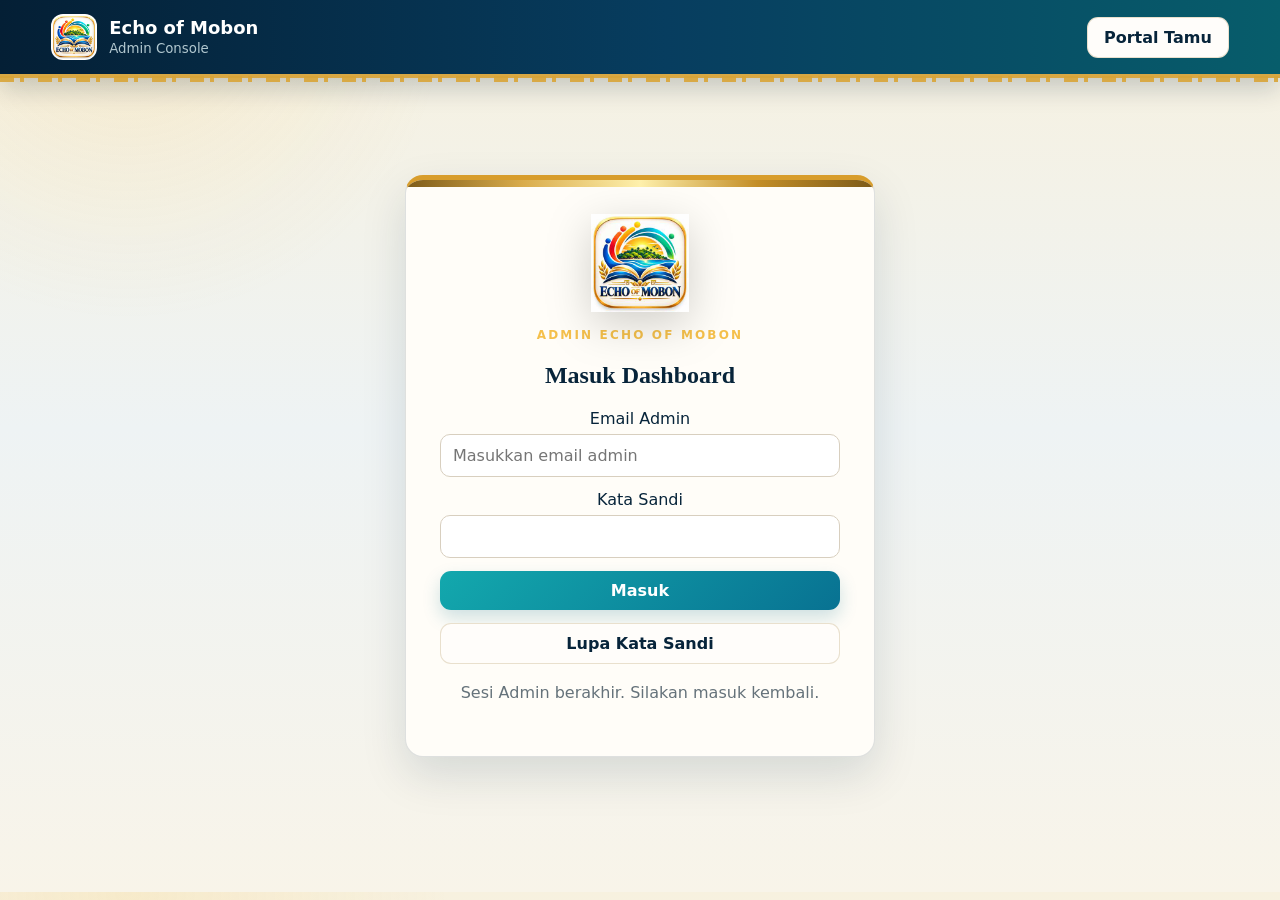
==== commit 0887adf3: "Fix admin login: remove hardcoded email from public sign-in form" ====
--- a/admin/index.html
+++ b/admin/index.html
@@ -1 +1,21 @@
-<!doctype html><html lang="id"><head><meta charset="utf-8"><meta name="viewport" content="width=device-width,initial-scale=1"><title>Admin — Echo of Mobon</title><link rel="icon" href="../assets/echo-of-mobon-logo.jpg"><link rel="stylesheet" href="../assets/style.css"><link rel="stylesheet" href="assets/admin.css?v=20261102-1"><link rel="stylesheet" href="../assets/theme-original.css?v=20261101-9"><link rel="stylesheet" href="assets/admin-fresh.css?v=20261102-1"><link rel="stylesheet" href="../assets/member-card-v2.css?v=20261102-1"><link rel="stylesheet" href="assets/operations-v2.css?v=20261102-1"><link rel="stylesheet" href="assets/admin-v3.css?v=20261105-8"><link rel="stylesheet" href="assets/library-settings-v1.css?v=20261107-2"><link rel="stylesheet" href="assets/duplicate-book-guard-v1.css?v=20261107-1"><link rel="stylesheet" href="assets/multi-genre-v1.css?v=20261108-genre1"><link rel="stylesheet" href="assets/full-book-editor-v1.css?v=20261107-1"><link rel="stylesheet" href="../assets/rack-position-v1.css?v=20261107-2"></head><body class="admin-page"><header class="topbar"><a class="brand" href="../"><img src="../assets/echo-of-mobon-logo.jpg"><div><strong>Echo of Mobon</strong><small>Admin Console</small></div></a><nav><a class="btn ghost" href="../">Portal Tamu</a><button id="logoutBtn" class="btn danger hidden">Keluar</button></nav></header><main class="container admin-main"><section id="loginCard" class="card admin-login"><img src="../assets/echo-of-mobon-logo.jpg" class="admin-login-logo"><div class="kicker gold">ADMIN ECHO OF MOBON</div><h1>Masuk Dashboard</h1><form id="loginForm" class="form"><label>Email Admin<input id="adminEmail" type="email" value="orinpakey91@gmail.com" required></label><label>Kata Sandi<input id="adminPassword" type="password" required autocomplete="current-password"></label><button class="btn primary">Masuk</button><button id="forgotPasswordBtn" class="btn ghost" type="button">Lupa Kata Sandi</button></form><p id="loginStatus" class="muted"></p></section><section id="adminApp" class="hidden"><div class="admin-head"><div><div class="kicker gold">DASHBOARD</div><h1>Echo of Mobon</h1><p class="muted">Kelola koleksi, anggota, buku tamu, peminjaman, denda, dan pengaturan aplikasi.</p></div><button id="refreshBtn" class="btn">Muat Ulang</button></div><div class="stats"><article class="card"><span>Buku Fisik</span><b id="statBooks">0</b></article><article class="card"><span>Buku Digital</span><b id="statDigital">0</b></article><article class="card"><span>Anggota</span><b id="statMembers">0</b></article><article class="card"><span>Buku Tamu</span><b id="statVisitors">0</b></article><article class="card"><span>Permohonan</span><b id="statRequests">0</b></article></div><div class="admin-tabs"><button class="tab active" data-tab="books">Buku Fisik</button><button class="tab" data-tab="digital">Buku Digital</button><button class="tab" data-tab="members">Anggota</button><button class="tab" data-tab="visitors">Buku Tamu</button><button class="tab" data-tab="requests">Peminjaman & Denda</button><button class="tab" data-tab="settings">Pengaturan</button></div><section id="tab-books" class="tab-panel"><div class="panel-head"><h2>Koleksi Buku Fisik</h2><button id="addBookBtn" class="btn primary">+ Tambah Buku</button></div><div id="booksTable" class="table-wrap"></div></section><section id="tab-digital" class="tab-panel hidden"><div class="panel-head"><h2>Buku Digital</h2><button id="addDigitalBtn" class="btn primary">+ Tambah Buku Digital</button></div><div id="digitalTable" class="table-wrap"></div></section><section id="tab-members" class="tab-panel hidden"><div class="panel-head"><h2>Data Anggota</h2></div><div id="membersTable" class="table-wrap"></div></section><section id="tab-visitors" class="tab-panel hidden"><div class="panel-head"><h2>Buku Tamu</h2></div><div id="visitorsTable" class="table-wrap"></div></section><section id="tab-requests" class="tab-panel hidden"><div class="panel-head"><h2>Permohonan, Peminjaman & Denda</h2></div><div id="requestsTable" class="table-wrap"></div></section><section id="tab-settings" class="tab-panel hidden"><div class="panel-head"><div><h2>Pengaturan Aplikasi</h2><p class="muted">Perubahan disimpan langsung ke database Echo of Mobon.</p></div></div><form id="settingsForm" class="form card" style="max-width:900px"><div class="grid2"><label>Nama Pengelola<input id="setInstitution" type="text"></label><label>Nomor Admin / WhatsApp<input id="setAdminPhone" type="text"></label></div><div class="grid2"><label>Lama Peminjaman Standar (hari)<input id="setLoanDays" type="number" min="1"></label><label>Denda Keterlambatan per Hari (Rp)<input id="setDailyFine" type="number" min="0"></label></div><label>Biaya Pengantaran (Rp)<input id="setDeliveryFee" type="number" min="0"></label><div class="grid2"><label>Kategori Buku <small class="muted">Satu kategori per baris</small><textarea id="setCategories" rows="10"></textarea></label><label>Genre Buku <small class="muted">Satu genre per baris</small><textarea id="setGenres" rows="10"></textarea></label></div><button class="btn primary" type="submit">Simpan Pengaturan</button><span id="settingsStatus" class="muted"></span></form></section></section></main><dialog id="bookDialog"><form id="bookForm" class="modal"><button class="close" type="button" data-close="bookDialog" aria-label="Tutup">×</button><h2>Tambah Buku Fisik</h2><p class="muted">📚 Sistem memeriksa buku yang sudah tersimpan agar tidak tercatat dua kali. Foto sampul, judul, atau ISBN akan dibandingkan otomatis.</p><div class="form"><section id="smartBookFormPanel" class="smart-intake-card" aria-label="Tambah foto buku untuk cek data otomatis"><div class="smart-intake-head"><div><b>📸 Tambah Foto Buku — Cek Data Otomatis</b><small>Foto sampul depan agar tulisan terbaca, atau foto barcode ISBN di belakang buku agar data lebih lengkap. Cukup foto satu kali: cover langsung muncul dan foto yang sama otomatis dibaca untuk judul, kategori, genre, dan ISBN jika dikenali. Jika teks masih samar, gunakan tombol Baca Ulang Foto Ini tanpa memotret kembali.</small></div></div><div class="smart-photo-actions"><label id="smartBookCameraBtn" class="btn primary smart-photo-trigger" for="smartBookPhoto">📸 Ambil Foto Buku<input id="smartBookPhoto" type="file" accept="image/*" capture="environment" aria-label="Foto buku dengan kamera"></label><label id="smartBookGalleryBtn" class="btn ghost smart-photo-trigger" for="smartBookGallery">🖼️ Pilih Foto dari Galeri<input id="smartBookGallery" type="file" accept="image/*" aria-label="Pilih foto buku dari galeri"></label></div><div class="smart-barcode-row"><div><label class="btn ghost" for="smartBookBarcodePhoto">▦ Foto Barcode / ISBN Belakang<input id="smartBookBarcodePhoto" type="file" accept="image/*" capture="environment" aria-label="Foto barcode ISBN di bagian belakang buku"></label></div><small>Opsional. Gunakan foto sampul depan untuk cover dan judul, lalu foto ISBN belakang untuk mengenali data penulis, penerbit, dan tahun terbit lebih akurat. Tidak perlu mengetik.</small><span id="smartBarcodeStatus" role="status" aria-live="polite">Siap membaca foto ISBN.</span></div><div class="smart-photo-preview-row"><img id="bookCoverPreview" class="smart-cover-preview hidden" alt="Foto sampul yang dipilih"><div><strong>Foto sampul buku fisik</strong><small>Sekali foto: langsung menjadi cover dan dibaca otomatis untuk mengisi data buku.</small><button id="smartBookRetry" class="btn ghost smart-retry-photo hidden" type="button" disabled>🔄 Baca Ulang Foto Ini — Tanpa Foto Lagi</button></div></div><div class="smart-intake-grid"><label>Atau masukkan ISBN (opsional)<input id="smartBookIsbn" type="text" inputmode="numeric" placeholder="Ketik ISBN 10 atau 13 digit → isi otomatis" autocomplete="off" aria-describedby="smartBookStatus"></label><div class="smart-intake-lookup"><button id="smartBookLookup" type="button" class="btn ghost">🔍 Cari Data ISBN</button></div></div><div id="smartBookStatus" class="smart-photo-status" role="status" aria-live="polite">Pilih foto di atas untuk mengisi kolom data buku secara otomatis.</div><div id="smartBookResult" class="smart-book-result hidden" aria-live="polite"></div><input type="hidden" id="bookCoverUrl"></section><label>Judul<input id="bookTitle" required placeholder="Terisi otomatis setelah foto dikenali"></label><label>Penulis<input id="bookAuthor" placeholder="Terisi otomatis jika ditemukan"></label><div class="grid2"><label>Penerbit<input id="bookPublisher" placeholder="Otomatis jika ditemukan"></label><label>Tahun Terbit<input id="bookYear" type="number" min="1000" max="2100" placeholder="Otomatis jika ditemukan"></label></div><div class="grid2"><label>ISBN<input id="bookIsbn" autocomplete="off" placeholder="Otomatis dari barcode / teks"></label><label>Kategori Buku (otomatis, bisa diubah)<select id="bookCategory"></select></label></div><div class="grid2"><label>Tingkat Pembaca<select id="bookLevel"></select></label><label>Jumlah Buku<input id="bookQty" type="number" min="1" value="1" required></label></div><label>Nomor Rak<input id="bookRack" type="number" min="1" value="1" placeholder="1"></label><label>Deskripsi<textarea id="bookDescription" placeholder="Terisi bila tersedia di database buku"></textarea></label><button class="btn primary" type="submit">Simpan Buku Fisik</button></div></form></dialog><dialog id="digitalDialog"><form id="digitalForm" class="modal"><button class="close" type="button" data-close="digitalDialog">×</button><h2>Tambah Buku Digital</h2><div class="form"><label>Judul<input id="digitalTitle" required></label><label>Penulis<input id="digitalAuthor"></label><label>Kategori<select id="digitalCategory"></select></label><label>Sinopsis / Ringkasan isi buku (opsional, membantu rekomendasi genre)<textarea id="digitalSummary" rows="3" placeholder="Ceritakan tema atau isi singkat agar genre lebih tepat"></textarea></label><label>Cover<input id="digitalCover" type="file" accept="image/*"></label><label>PDF<input id="digitalPdf" type="file" accept="application/pdf"></label><label>Atau URL Legal<input id="digitalUrl" type="url" placeholder="https://..."></label><label>Status Hak Cipta<select id="digitalCopyright"><option>Original</option><option>Public Domain</option><option>Licensed</option><option>Other</option></select></label><button class="btn primary">Simpan Buku Digital</button><p class="muted">PDF maksimal 50 MB.</p></div></form></dialog><script src="../assets/qrcode-mini.js"></script><script src="../assets/supabase-online.js?v=20261105-auth1"></script><script src="../assets/rack-sequence-v1.js?v=20261107-1"></script><script src="../assets/book-metadata.js?v=20261105-5"></script><script src="../assets/book-classifier-v1.js?v=20261107-multi2"></script><script src="../assets/book-cover-reader-v2.js?v=20261105-1"></script><script src="../assets/member-card-v2.js?v=20261102-1"></script><script src="assets/admin.js?v=20261107-fulledit1"></script><script src="assets/password-reset.js?v=20261101-2"></script><script src="assets/category-manager.js?v=20261107-1"></script><script src="assets/form-enhancer.js?v=20261108-genre1"></script><script src="assets/operations-v2.js?v=20261105-2"></script><script src="assets/admin-cover-lazy-v1.js?v=20261107-2"></script><script src="assets/member-extra.js?v=20261102-1"></script><script src="assets/smart-book-intake.js?v=20261105-12"></script><script src="assets/book-precise-read-v1.js?v=20261105-3"></script><script src="assets/physical-barcode-v1.js?v=20261107-1"></script><script src="assets/auto-taxonomy-v2.js?v=20261107-multi2"></script><script src="assets/duplicate-book-guard-v1.js?v=20261107-1"></script><script src="assets/multi-genre-v1.js?v=20261108-genre2"></script><script src="assets/rack-next-preview-v1.js?v=20261107-1"></script><script src="assets/full-book-editor-v1.js?v=20261107-3"></script><script src="assets/admin-v3.js?v=20261102-1"></script><script src="assets/eom-exam-admin-v1.js?v=20261104-2"></script></body></html>+<!doctype html><html lang="id"><head><meta charset="utf-8"><meta name="viewport" content="width=device-width,initial-scale=1"><title>Admin — Echo of Mobon</title><link rel="icon" href="../assets/echo-of-mobon-logo.jpg"><link rel="stylesheet" href="../assets/style.css"><link rel="stylesheet" href="assets/admin.css?v=20261102-1"><link rel="stylesheet" href="../assets/theme-original.css?v=20261101-9"><link rel="stylesheet" href="assets/admin-fresh.css?v=20261102-1"><link rel="stylesheet" href="../assets/member-card-v2.css?v=20261102-1"><link rel="stylesheet" href="assets/operations-v2.css?v=20261102-1"><link rel="stylesheet" href="assets/admin-v3.css?v=20261105-8"><link rel="stylesheet" href="assets/library-settings-v1.css?v=20261107-2"><link rel="stylesheet" href="assets/duplicate-book-guard-v1.css?v=20261107-1"><link rel="stylesheet" href="assets/multi-genre-v1.css?v=20261109-phys3"><link rel="stylesheet" href="assets/digital-genre-checkbox-v1.css?v=20261109-digital1"><link rel="stylesheet" href="assets/full-book-editor-v1.css?v=20261107-1"><link rel="stylesheet" href="../assets/rack-position-v1.css?v=20261107-2"></head><body class="admin-page"><header class="topbar"><a class="brand" href="../"><img src="../assets/echo-of-mobon-logo.jpg"><div><strong>Echo of Mobon</strong><small>Admin Console</small></div></a><nav><a class="btn ghost" href="../">Portal Tamu</a><button id="logoutBtn" class="btn danger hidden">Keluar</button></nav></header><main class="container admin-main"><section id="loginCard" class="card admin-login"><img src="../assets/echo-of-mobon-logo.jpg" class="admin-login-logo"><div class="kicker gold">ADMIN ECHO OF MOBON</div><h1>Masuk Dashboard</h1><form id="loginForm" class="form"><label>Email Admin<input id="adminEmail" type="email" autocomplete="off" placeholder="Masukkan email admin" required></label><label>Kata Sandi<input id="adminPassword" type="password" required autocomplete="current-password"></label><button class="btn primary">Masuk</button><button id="forgotPasswordBtn" class="btn ghost" type="button">Lupa Kata Sandi</button></form><p id="loginStatus" class="muted"></p></section><section id="adminApp" class="hidden"><div class="admin-head"><div><div class="kicker gold">DASHBOARD</div><h1>Echo of Mobon</h1><p class="muted">Kelola koleksi, anggota, buku tamu, peminjaman, denda, dan pengaturan aplikasi.</p></div><button id="refreshBtn" class="btn">Muat Ulang</button></div><div class="stats"><article class="card"><span>Buku Fisik</span><b id="statBooks">0</b></article><article class="card"><span>Buku Digital</span><b id="statDigital">0</b></article><article class="card"><span>Anggota</span><b id="statMembers">0</b></article><article class="card"><span>Buku Tamu</span><b id="statVisitors">0</b></article><article class="card"><span>Permohonan</span><b id="statRequests">0</b></article></div><div class="admin-tabs"><button class="tab active" data-tab="books">Buku Fisik</button><button class="tab" data-tab="digital">Buku Digital</button><button class="tab" data-tab="members">Anggota</button><button class="tab" data-tab="visitors">Buku Tamu</button><button class="tab" data-tab="requests">Peminjaman & Denda</button><button class="tab" data-tab="settings">Pengaturan</button></div><section id="tab-books" class="tab-panel"><div class="panel-head"><h2>Koleksi Buku Fisik</h2><button id="addBookBtn" class="btn primary">+ Tambah Buku</button></div><div id="booksTable" class="table-wrap"></div></section><section id="tab-digital" class="tab-panel hidden"><div class="panel-head"><h2>Buku Digital</h2><button id="addDigitalBtn" class="btn primary">+ Tambah Buku Digital</button></div><div id="digitalTable" class="table-wrap"></div></section><section id="tab-members" class="tab-panel hidden"><div class="panel-head"><h2>Data Anggota</h2></div><div id="membersTable" class="table-wrap"></div></section><section id="tab-visitors" class="tab-panel hidden"><div class="panel-head"><h2>Buku Tamu</h2></div><div id="visitorsTable" class="table-wrap"></div></section><section id="tab-requests" class="tab-panel hidden"><div class="panel-head"><h2>Permohonan, Peminjaman & Denda</h2></div><div id="requestsTable" class="table-wrap"></div></section><section id="tab-settings" class="tab-panel hidden"><div class="panel-head"><div><h2>Pengaturan Aplikasi</h2><p class="muted">Perubahan disimpan langsung ke database Echo of Mobon.</p></div></div><form id="settingsForm" class="form card" style="max-width:900px"><div class="grid2"><label>Nama Pengelola<input id="setInstitution" type="text"></label><label>Nomor Admin / WhatsApp<input id="setAdminPhone" type="text"></label></div><div class="grid2"><label>Lama Peminjaman Standar (hari)<input id="setLoanDays" type="number" min="1"></label><label>Denda Keterlambatan per Hari (Rp)<input id="setDailyFine" type="number" min="0"></label></div><label>Biaya Pengantaran (Rp)<input id="setDeliveryFee" type="number" min="0"></label><div class="grid2"><label>Kategori Buku <small class="muted">Satu kategori per baris</small><textarea id="setCategories" rows="10"></textarea></label><label>Genre Buku <small class="muted">Satu genre per baris</small><textarea id="setGenres" rows="10"></textarea></label></div><button class="btn primary" type="submit">Simpan Pengaturan</button><span id="settingsStatus" class="muted"></span></form></section></section></main><dialog id="bookDialog"><form id="bookForm" class="modal"><button class="close" type="button" data-close="bookDialog" aria-label="Tutup">×</button><h2>Tambah Buku Fisik</h2><p class="muted">📚 Sistem memeriksa buku yang sudah tersimpan agar tidak tercatat dua kali. Foto sampul, judul, atau ISBN akan dibandingkan otomatis.</p><div class="form"><section id="smartBookFormPanel" class="smart-intake-card" aria-label="Tambah foto buku untuk cek data otomatis"><div class="smart-intake-head"><div><b>📸 Tambah Foto Buku — Cek Data Otomatis</b><small>Foto sampul depan agar tulisan terbaca, atau foto barcode ISBN di belakang buku agar data lebih lengkap. Foto otomatis menjadi cover dan membantu ISBN, kategori, serta genre. <strong>Judul dan nama penulis diisi manual</strong> agar tidak salah. Centang 1–5 genre sebelum menyimpan.</small></div></div><div class="smart-photo-actions"><label id="smartBookCameraBtn" class="btn primary smart-photo-trigger" for="smartBookPhoto">📸 Ambil Foto Buku<input id="smartBookPhoto" type="file" accept="image/*" capture="environment" aria-label="Foto buku dengan kamera"></label><label id="smartBookGalleryBtn" class="btn ghost smart-photo-trigger" for="smartBookGallery">🖼️ Pilih Foto dari Galeri<input id="smartBookGallery" type="file" accept="image/*" aria-label="Pilih foto buku dari galeri"></label></div><div class="smart-barcode-row"><div><label class="btn ghost" for="smartBookBarcodePhoto">▦ Foto Barcode / ISBN Belakang<input id="smartBookBarcodePhoto" type="file" accept="image/*" capture="environment" aria-label="Foto barcode ISBN di bagian belakang buku"></label></div><small>Opsional. Gunakan foto sampul depan untuk cover dan judul, lalu foto ISBN belakang untuk mengenali data penulis, penerbit, dan tahun terbit lebih akurat. Tidak perlu mengetik.</small><span id="smartBarcodeStatus" role="status" aria-live="polite">Siap membaca foto ISBN.</span></div><div class="smart-photo-preview-row"><img id="bookCoverPreview" class="smart-cover-preview hidden" alt="Foto sampul yang dipilih"><div><strong>Foto sampul buku fisik</strong><small>Sekali foto: langsung menjadi cover dan dibaca otomatis untuk mengisi data buku.</small><button id="smartBookRetry" class="btn ghost smart-retry-photo hidden" type="button" disabled>🔄 Baca Ulang Foto Ini — Tanpa Foto Lagi</button></div></div><div class="smart-intake-grid"><label>Atau masukkan ISBN (opsional)<input id="smartBookIsbn" type="text" inputmode="numeric" placeholder="Ketik ISBN 10 atau 13 digit → isi otomatis" autocomplete="off" aria-describedby="smartBookStatus"></label><div class="smart-intake-lookup"><button id="smartBookLookup" type="button" class="btn ghost">🔍 Cari Data ISBN</button></div></div><div id="smartBookStatus" class="smart-photo-status" role="status" aria-live="polite">Pilih foto di atas untuk mengisi kolom data buku secara otomatis.</div><div id="smartBookResult" class="smart-book-result hidden" aria-live="polite"></div><input type="hidden" id="bookCoverUrl"></section><label>Judul Buku — isi manual<input id="bookTitle" required placeholder="Ketik judul persis seperti pada sampul"></label><label>Nama Penulis — isi manual<input id="bookAuthor" placeholder="Ketik nama penulis sesuai sampul"></label><div class="grid2"><label>Penerbit<input id="bookPublisher" placeholder="Otomatis jika ditemukan"></label><label>Tahun Terbit<input id="bookYear" type="number" min="1000" max="2100" placeholder="Otomatis jika ditemukan"></label></div><div class="grid2"><label>ISBN<input id="bookIsbn" autocomplete="off" placeholder="Otomatis dari barcode / teks"></label><label>Kategori Buku (otomatis, bisa diubah)<select id="bookCategory"></select></label></div>
+<section id="eomPhysicalGenrePicker" class="eom-physical-genre" aria-label="Pilih genre buku fisik satu sampai lima">
+ <div class="eom-physical-genre-head"><strong>☑ Genre Buku — Centang 1 sampai 5</strong><span id="eomPhysicalGenreCount">0/5 terpilih</span></div>
+ <p class="eom-physical-genre-help">Centang genre sesuai isi buku <strong>sebelum menyimpan</strong>. Tidak perlu edit buku setelah masuk katalog.</p>
+ <div class="eom-physical-genre-tools"><input id="eomPhysicalGenreSearch" type="search" placeholder="Cari genre, misalnya Fiksi, Inspiratif, Sejarah" aria-label="Cari genre" autocomplete="off"><button id="eomPhysicalGenreAll" type="button" class="btn ghost">Tampilkan Semua</button></div>
+ <div class="eom-physical-genre-available" id="eomPhysicalGenreAvailable">Menampilkan daftar genre...</div>
+ <div class="eom-physical-genre-list" id="eomPhysicalGenreList" role="group" aria-label="Daftar kotak centang genre buku"><p>Daftar genre sedang disiapkan...</p></div>
+ <div class="eom-physical-genre-summary" id="eomPhysicalGenreSummary">Belum ada genre dicentang.</div>
+ <p class="eom-physical-genre-status" id="eomPhysicalGenreStatus" role="status" aria-live="polite">Pilih minimal satu genre, maksimal lima.</p>
+</section>
+<div class="grid2"><label>Tingkat Pembaca<select id="bookLevel"></select></label><label>Jumlah Buku<input id="bookQty" type="number" min="1" value="1" required></label></div><label>Nomor Rak<input id="bookRack" type="number" min="1" value="1" placeholder="1"></label><label>Deskripsi<textarea id="bookDescription" placeholder="Terisi bila tersedia di database buku"></textarea></label><button class="btn primary" type="submit">Simpan Buku Fisik</button></div></form></dialog><dialog id="digitalDialog"><form id="digitalForm" class="modal"><button class="close" type="button" data-close="digitalDialog">×</button><h2>Tambah Buku Digital</h2><div class="form"><label>Judul<input id="digitalTitle" required></label><label>Penulis<input id="digitalAuthor"></label><label>Kategori<select id="digitalCategory"></select></label>
+<section id="eomDigitalGenrePicker" class="eom-digital-genre" aria-label="Pilih satu sampai lima genre untuk Buku Digital">
+ <div class="eom-digital-genre-head"><strong>☑ Genre Buku Digital — Pilih 1–5</strong><span id="eomDigitalGenreCount">0/5 terpilih</span></div>
+ <p class="eom-digital-genre-help">Centang genre berdasarkan isi buku. Bisa memilih satu sampai lima genre sebelum mengunggah PDF atau URL buku.</p>
+ <div class="eom-digital-genre-tools"><input id="eomDigitalGenreSearch" type="search" placeholder="Cari: Anak-anak, Edukasi, Sains, Petualangan" aria-label="Cari genre Buku Digital" autocomplete="off"><button id="eomDigitalGenreAll" type="button" class="btn ghost">Tampilkan Semua</button></div>
+ <div id="eomDigitalGenreAvailable" class="eom-digital-genre-available">Menyiapkan pilihan genre…</div>
+ <div id="eomDigitalGenreList" class="eom-digital-genre-list" role="group" aria-label="Centang genre Buku Digital"><p>Daftar genre sedang dimuat...</p></div>
+ <div id="eomDigitalGenreSummary" class="eom-digital-genre-summary">Belum ada genre dipilih.</div>
+ <p id="eomDigitalGenreStatus" class="eom-digital-genre-status" role="status" aria-live="polite">Centang minimal satu, maksimal lima genre.</p>
+</section>
+<label>Sinopsis / Ringkasan isi buku (opsional, membantu rekomendasi genre)<textarea id="digitalSummary" rows="3" placeholder="Ceritakan tema atau isi singkat agar genre lebih tepat"></textarea></label><label>Cover<input id="digitalCover" type="file" accept="image/*"></label><label>PDF<input id="digitalPdf" type="file" accept="application/pdf"></label><label>Atau URL Legal<input id="digitalUrl" type="url" placeholder="https://..."></label><label>Status Hak Cipta<select id="digitalCopyright"><option>Original</option><option>Public Domain</option><option>Licensed</option><option>Other</option></select></label><button class="btn primary">Simpan Buku Digital</button><p class="muted">PDF maksimal 50 MB.</p></div></form></dialog><script src="../assets/qrcode-mini.js"></script><script src="../assets/supabase-online.js?v=20261105-auth1"></script><script src="../assets/rack-sequence-v1.js?v=20261107-1"></script><script src="../assets/book-metadata.js?v=20261105-5"></script><script src="../assets/book-classifier-v1.js?v=20261107-multi2"></script><script src="../assets/book-cover-reader-v2.js?v=20261105-1"></script><script src="../assets/member-card-v2.js?v=20261102-1"></script><script src="assets/admin.js?v=20261109-digital1"></script><script src="assets/guest-wisdom-admin-v1.js?v=20261111-1"></script><script src="assets/password-reset.js?v=20261101-2"></script><script src="assets/category-manager.js?v=20261107-1"></script><script src="assets/form-enhancer.js?v=20261108-genre1"></script><script src="assets/operations-v2.js?v=20261105-2"></script><script src="assets/admin-cover-lazy-v1.js?v=20261107-2"></script><script src="assets/member-extra.js?v=20261102-1"></script><script src="assets/smart-book-intake.js?v=20261109-manual2"></script><script src="assets/physical-barcode-v1.js?v=20261107-1"></script><script src="assets/auto-taxonomy-v2.js?v=20261107-multi2"></script><script src="assets/duplicate-book-guard-v1.js?v=20261107-1"></script><script src="assets/physical-genre-checkbox-v3.js?v=20261109-2"></script><script src="assets/digital-genre-checkbox-v1.js?v=20261109-digital1"></script><script src="assets/multi-genre-v1.js?v=20261109-digital1"></script><script src="assets/rack-next-preview-v1.js?v=20261107-1"></script><script src="assets/full-book-editor-v1.js?v=20261107-3"></script><script src="assets/admin-v3.js?v=20261102-1"></script><script src="assets/eom-exam-admin-v1.js?v=20261104-2"></script></body></html>
--- a/admin/assets/multi-genre-v1.css
+++ b/admin/assets/multi-genre-v1.css
@@ -34,3 +34,43 @@
 #eomReloadBookGenres{display:block;min-height:38px;margin:4px 0 12px;border-color:#9ecdc5;color:#145b63;background:#eff9f5;font-weight:750;white-space:normal}
 #eomGenreSyncStatus{padding:8px 11px;border-radius:10px;background:#eef8f3;border:1px solid #cfdfd7;max-width:100%}
 @media(max-width:520px){.eom-mgenre-apply-search{font-size:.8rem;padding:8px 7px}#eomReloadBookGenres{width:100%}}
+
+/* Genre Buku: kotak centang selalu tampil, 1–5 pilihan sesuai isi buku. */
+.eom-mgenre-toolbar{display:flex;align-items:center;justify-content:space-between;gap:9px;flex-wrap:wrap;margin:2px 0 -5px}
+.eom-mgenre-toolbar strong{font-size:.89rem;color:#14645e}
+.eom-mgenre-available{font-size:.77rem;border-radius:99px;background:#deefe8;padding:5px 9px;color:#276b58;font-weight:700}
+.eom-mgenre-choices{min-height:185px;max-height:360px;align-content:start;grid-auto-rows:minmax(46px,auto);background:#f4faf7;border:1px solid #bddbd1;padding:8px}
+.eom-mgenre-search-help{grid-column:1/-1;margin:0 0 4px;padding:8px 10px;background:#e8f2ec;color:#295d56;border-radius:8px;font-size:.8rem;line-height:1.4}
+.eom-mgenre-item{min-height:48px;gap:9px}
+.eom-mgenre-item input[type=checkbox]{appearance:auto!important;-webkit-appearance:checkbox!important;display:block!important;visibility:visible!important;width:22px!important;height:22px!important;flex-shrink:0;opacity:1!important;position:static!important;pointer-events:auto!important}
+.eom-mgenre-item.matched{border-color:#56a99e;background:#f1fff5}
+.eom-mgenre-item.selected{border-color:#4fa78d;background:#d9f4e7}
+.eom-mgenre-search-actions{display:grid;grid-template-columns:minmax(0,1fr) minmax(0,1fr);gap:8px}
+.eom-mgenre-search-actions>button{margin:0;min-height:43px;white-space:normal;font-size:.79rem;line-height:1.4;padding:8px 6px}
+.eom-mgenre-reset-search{background:#fff;border:1px solid #bed6d0;border-radius:10px;color:#1a6662;font-weight:700}
+.eom-mgenre-selected{padding:7px 0}
+@media(max-width:520px){.eom-mgenre-choices{min-height:210px;max-height:350px;grid-template-columns:repeat(2,minmax(0,1fr));gap:7px}.eom-mgenre-search-actions{grid-template-columns:1fr}.eom-mgenre-item{min-height:50px}}
+@media(max-width:360px){.eom-mgenre-choices{grid-template-columns:1fr}}
+
+/* Buku fisik: daftar kotak centang permanen, 1–5 genre sebelum simpan. */
+#bookForm #eomPhysicalGenrePicker{display:block!important;width:100%;min-width:0;box-sizing:border-box;margin:14px 0!important;padding:14px!important;background:#f0fbf6!important;border:2px solid #71b9a4!important;border-radius:17px;box-shadow:0 6px 22px rgba(18,92,76,.08)}
+#eomPhysicalGenrePicker .eom-physical-genre-head{display:flex;align-items:center;justify-content:space-between;flex-wrap:wrap;gap:7px;color:#125b55}
+#eomPhysicalGenrePicker .eom-physical-genre-head strong{font-size:1rem;line-height:1.45}
+#eomPhysicalGenreCount{background:#157b64;color:#fff;border-radius:18px;padding:5px 10px;font-weight:800;font-size:.82rem}
+#eomPhysicalGenrePicker .eom-physical-genre-help{font-size:.84rem;line-height:1.5;margin:8px 0 13px;color:#436a61}
+#eomPhysicalGenrePicker .eom-physical-genre-tools{display:grid;grid-template-columns:minmax(0,1fr) auto;gap:7px;margin-bottom:9px}
+#eomPhysicalGenreSearch{border:1px solid #9dcabd;border-radius:10px;background:#fff;padding:10px!important;min-width:0;min-height:44px;font:inherit;font-size:.85rem}
+#eomPhysicalGenreAll{border-radius:10px;min-height:43px;padding:8px 10px;font-size:.8rem}
+#eomPhysicalGenreAvailable{color:#41645d;font-weight:700;font-size:.78rem;margin:7px 0}
+#eomPhysicalGenreList{display:grid!important;grid-template-columns:repeat(2,minmax(0,1fr));gap:8px;width:100%;min-height:200px;max-height:340px;overflow-y:auto!important;overflow-x:hidden!important;overscroll-behavior:contain;padding:9px!important;background:#fff;border:1px solid #c5dfd5;border-radius:12px;box-sizing:border-box;align-content:start;visibility:visible!important;opacity:1!important}
+#eomPhysicalGenreList .eom-physical-genre-item{display:flex!important;align-items:center;gap:9px;cursor:pointer;min-height:49px;padding:9px 10px;background:#f7faf6;border:1px solid #d7e6df;border-radius:10px;color:#2c514b;font-size:.82rem;font-weight:650;line-height:1.3;box-sizing:border-box;visibility:visible!important}
+#eomPhysicalGenreList .eom-physical-genre-item.checked{background:#dcf6e9;border-color:#54a989}
+#eomPhysicalGenreList .eom-physical-genre-item.matching{border-color:#1d8f81;box-shadow:inset 0 0 0 1px #5bb6a8}
+#eomPhysicalGenreList input[type="checkbox"]{display:block!important;appearance:auto!important;-webkit-appearance:checkbox!important;position:static!important;visibility:visible!important;opacity:1!important;pointer-events:auto!important;width:23px!important;height:23px!important;min-width:23px!important;flex:0 0 23px;margin:0!important;accent-color:#0f826f}
+#eomPhysicalGenreList .eom-physical-genre-item span{display:block;min-width:0;overflow-wrap:anywhere}
+#eomPhysicalGenreSummary{margin:12px 0 4px;padding:9px 11px;color:#185d54;border-radius:10px;background:#e2f3eb;line-height:1.45;font-size:.84rem;overflow-wrap:anywhere}
+#eomPhysicalGenreStatus{margin:4px 0 0;color:#275c56;line-height:1.5;font-size:.8rem;min-height:19px}
+#eomPhysicalGenreStatus.error{color:#ad3f32;font-weight:750}
+#bookForm label:has(> #bookGenre){display:none!important}
+@media(max-width:550px){#bookForm #eomPhysicalGenrePicker{padding:10px!important}#eomPhysicalGenrePicker .eom-physical-genre-tools{grid-template-columns:1fr}#eomPhysicalGenreAll{width:100%}#eomPhysicalGenreList{grid-template-columns:repeat(2,minmax(0,1fr));max-height:360px;padding:7px!important;gap:7px}#eomPhysicalGenreList .eom-physical-genre-item{padding:8px;font-size:.8rem;min-height:52px}}
+@media(max-width:350px){#eomPhysicalGenreList{grid-template-columns:1fr}}
--- a/admin/assets/digital-genre-checkbox-v1.css
+++ b/admin/assets/digital-genre-checkbox-v1.css
@@ -0,0 +1,55 @@
+/* Echo of Mobon — genre Buku Digital, centang 1–5 */
+#digitalForm #eomDigitalGenrePicker{
+ display:block!important;width:100%;box-sizing:border-box;min-width:0;
+ padding:14px;margin:12px 0 14px;
+ background:#eefbf6;border:2px solid #77bba8;border-radius:17px;
+ box-shadow:0 6px 20px rgba(18,83,80,.07);
+}
+#eomDigitalGenrePicker .eom-digital-genre-head{display:flex;justify-content:space-between;align-items:center;flex-wrap:wrap;gap:8px}
+#eomDigitalGenrePicker .eom-digital-genre-head strong{color:#155c58;font-size:1.02rem;line-height:1.4}
+#eomDigitalGenreCount{display:inline-block;background:#15816a;color:#fff;font-size:.81rem;font-weight:800;border-radius:24px;padding:5px 10px}
+#eomDigitalGenrePicker .eom-digital-genre-help{margin:10px 0;color:#4a6d65;font-size:.83rem;line-height:1.5}
+#eomDigitalGenrePicker .eom-digital-genre-tools{display:grid;grid-template-columns:minmax(0,1fr) auto;gap:8px;margin-bottom:9px}
+#eomDigitalGenreSearch{display:block;min-width:0;width:100%;padding:11px;border-radius:10px;border:1px solid #a4cdc1;background:#fff;font:inherit;font-size:.85rem;min-height:44px}
+#eomDigitalGenreAll{border-radius:10px;min-height:44px;padding:8px 11px;white-space:normal;font-weight:700;font-size:.81rem}
+#eomDigitalGenreAvailable{color:#41675f;font-size:.8rem;font-weight:750;margin:6px 0 8px}
+#eomDigitalGenreList,.eom-digital-genre-list{
+ display:grid!important;grid-template-columns:repeat(2,minmax(0,1fr));
+ align-content:start;gap:8px;min-height:195px;max-height:345px;overflow-x:hidden;overflow-y:auto!important;
+ padding:9px;background:#fff;border:1px solid #c8e1d7;border-radius:12px;box-sizing:border-box;
+ visibility:visible!important;opacity:1!important;overscroll-behavior:contain;
+}
+.eom-digital-genre-item{display:flex!important;align-items:center;min-height:49px;gap:9px;
+ padding:8px 10px;border:1px solid #d5e7dd;border-radius:10px;
+ background:#f7fbf8;color:#2b534a;cursor:pointer;font-weight:650;font-size:.82rem;line-height:1.35;
+ box-sizing:border-box;overflow-wrap:anywhere;visibility:visible!important}
+.eom-digital-genre-item.checked{background:#daf3e5;border-color:#55ac91}
+.eom-digital-genre-item.matched{border-color:#15947d;box-shadow:inset 0 0 0 1px #6ac2ad}
+.eom-digital-genre-item input[type="checkbox"]{appearance:auto!important;-webkit-appearance:checkbox!important;
+ display:block!important;position:static!important;opacity:1!important;visibility:visible!important;pointer-events:auto!important;
+ width:22px!important;height:22px!important;min-width:22px!important;flex:0 0 22px;margin:0!important;accent-color:#12826c}
+.eom-digital-genre-item span{min-width:0;overflow-wrap:anywhere}
+#eomDigitalGenreSummary{margin-top:12px;border-radius:10px;background:#e0f5ea;color:#205b4e;font-size:.85rem;padding:9px 11px;line-height:1.5}
+#eomDigitalGenreStatus{font-size:.82rem;line-height:1.4;margin:8px 0 0;color:#296957}
+#eomDigitalGenreStatus.error{color:#b23c35;font-weight:800}
+#digitalForm label:has(> #digitalGenre){display:none!important}
+.eom-digital-genre-editor{border:0;border-radius:18px;width:min(640px,calc(100vw - 18px));max-height:90dvh;overflow:auto;padding:0;background:#fffdf7;box-shadow:0 20px 60px #0d283b77}
+.eom-digital-genre-editor::backdrop{background:#132e34bb}
+.eom-digital-genre-edit-form{padding:16px;display:grid;gap:10px}
+.eom-digital-genre-edit-head{display:flex;align-items:center;justify-content:space-between;gap:10px}
+.eom-digital-genre-edit-head h2{margin:0;font-size:1.2rem;line-height:1.3}
+.eom-digital-genre-edit-close{border:0;background:#e3ebe7;border-radius:50%;font-size:1.5rem;width:39px;height:39px;cursor:pointer}
+#eomDigitalGenreEditBookTitle{margin:0;font-weight:750;color:#264d49}
+#eomDigitalGenreEditCount{padding:6px 10px;border-radius:20px;display:inline-block;color:#fff;background:#14806a;font-weight:800;width:max-content}
+#eomDigitalGenreEditSearch{min-height:44px;padding:9px 12px;border:1px solid #a6cec0;border-radius:10px;width:100%;box-sizing:border-box}
+#eomDigitalGenreEditStatus{margin:0;color:#37635a;font-size:.85rem}
+.eom-digital-genre-edit-save{min-height:44px}
+@media(max-width:550px){
+ #digitalForm #eomDigitalGenrePicker{padding:10px}
+ #eomDigitalGenrePicker .eom-digital-genre-tools{grid-template-columns:1fr}
+ #eomDigitalGenreAll{width:100%}
+ #eomDigitalGenreList,.eom-digital-genre-list{max-height:360px;gap:7px;padding:7px}
+ .eom-digital-genre-item{min-height:51px;font-size:.8rem;padding:8px}
+ .eom-digital-genre-edit-form{padding:12px}
+}
+@media(max-width:365px){#eomDigitalGenreList,.eom-digital-genre-list{grid-template-columns:1fr}}
